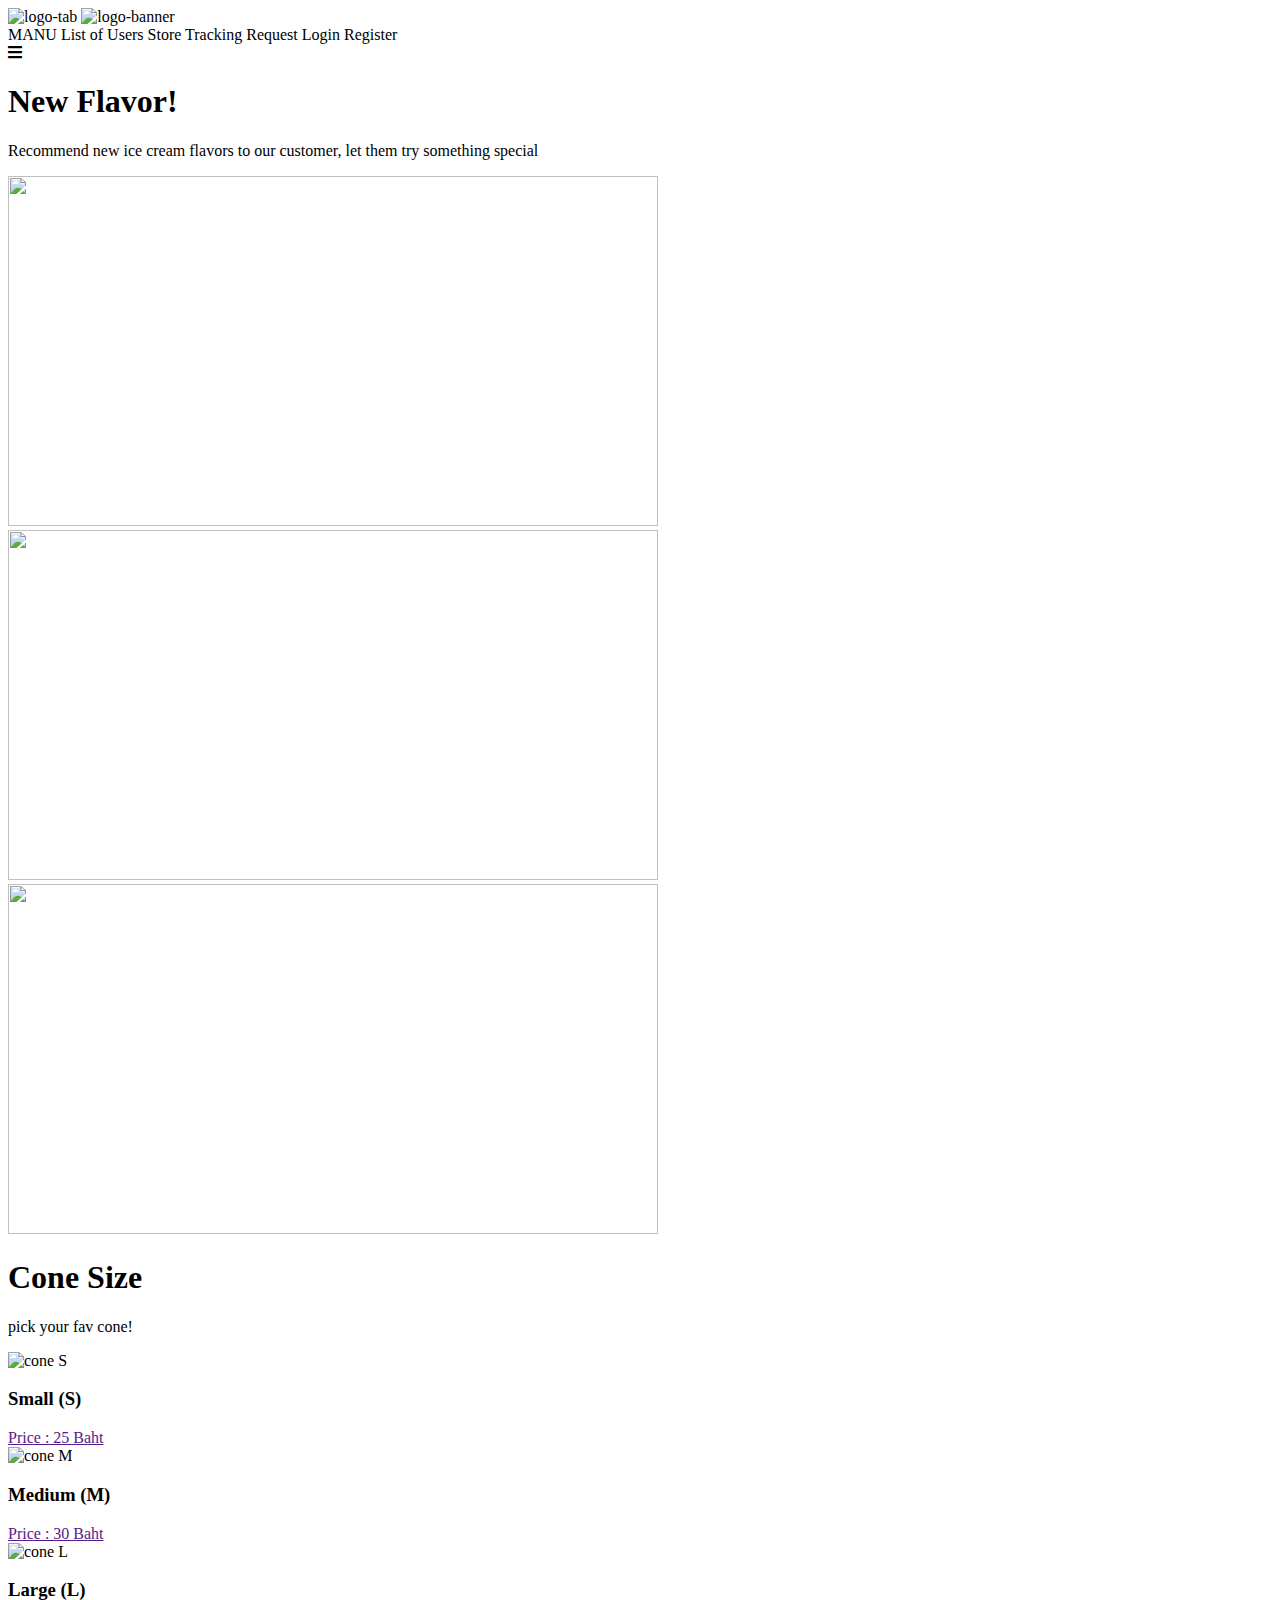
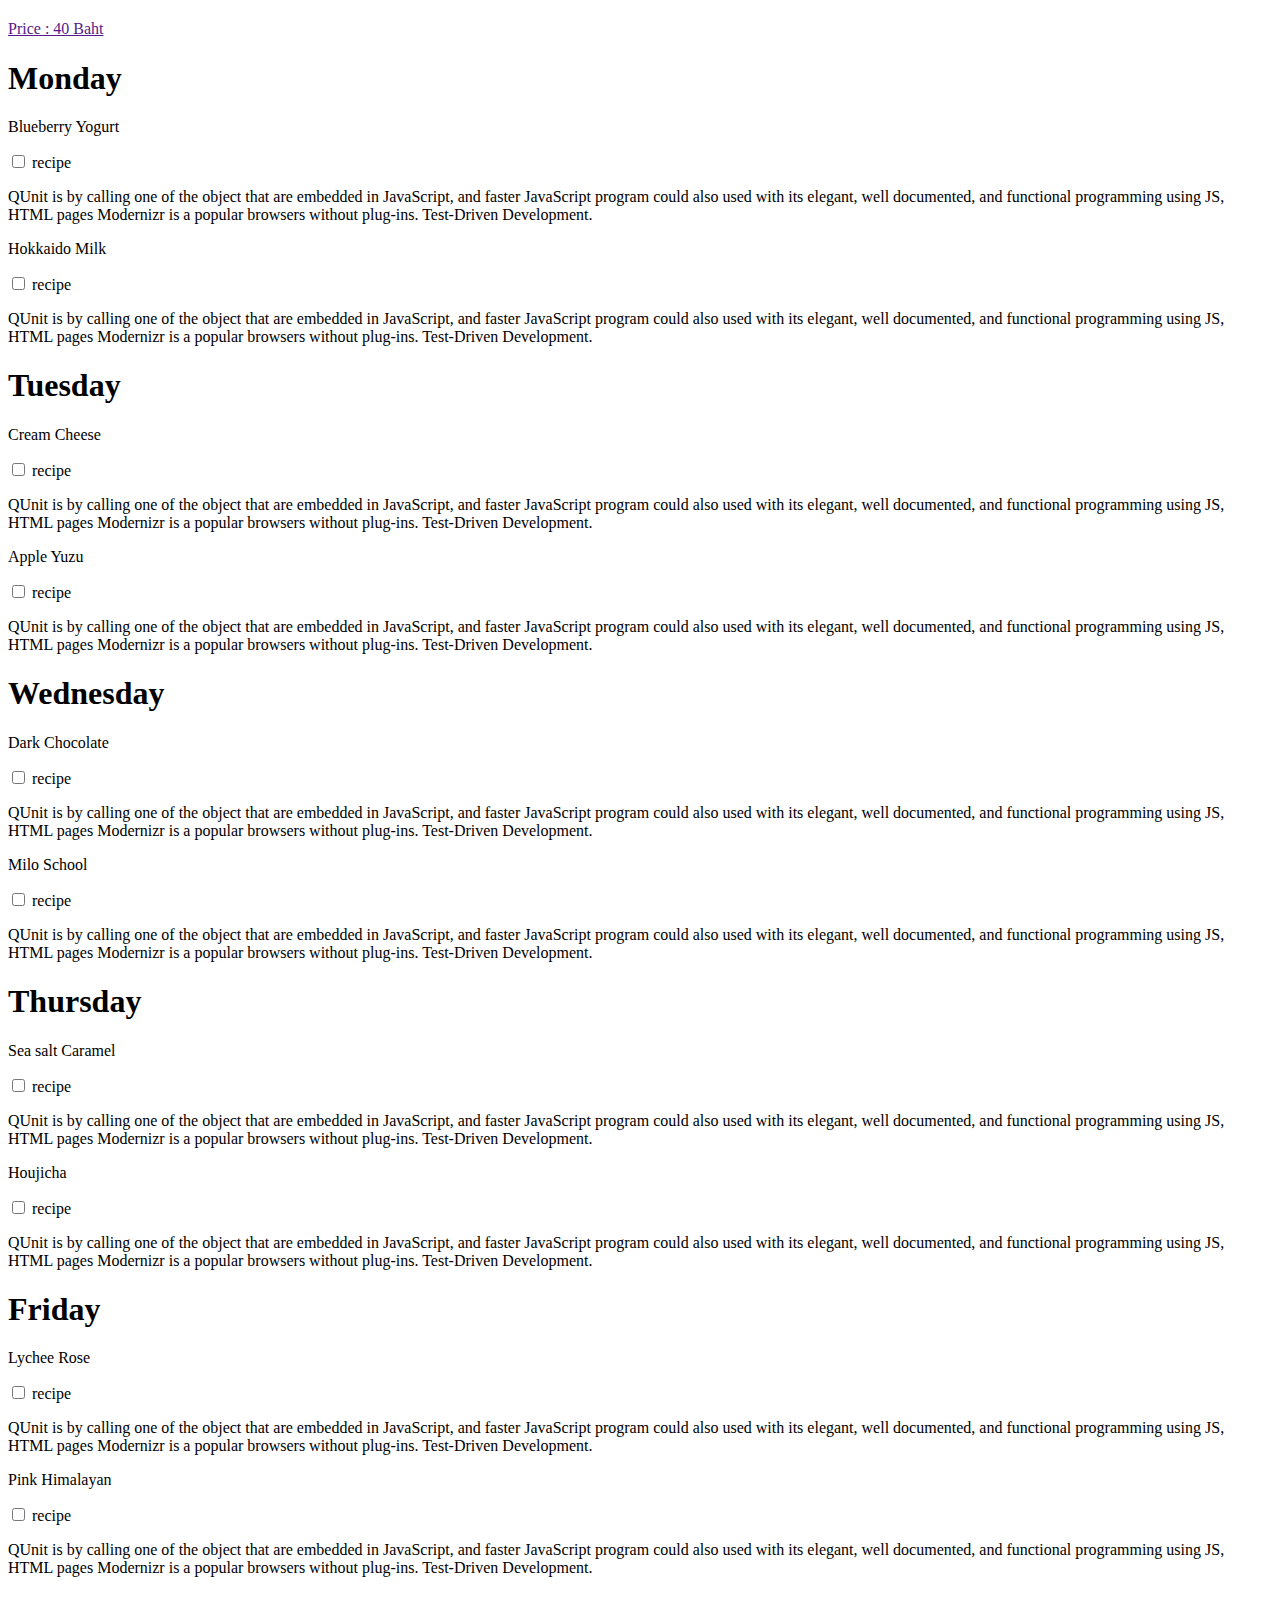
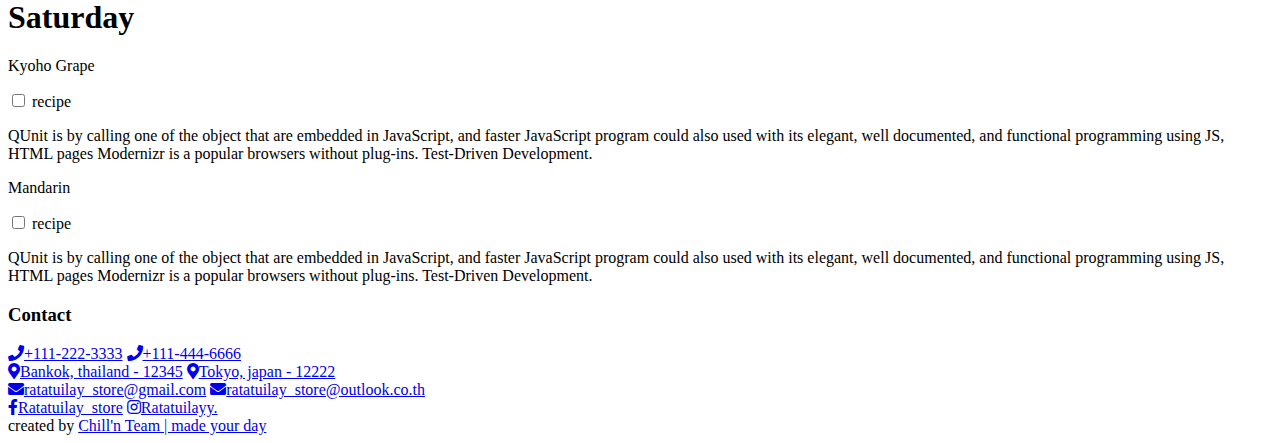
==== src/main/resources/templates/index.html @ acbdd24a "master" ====
<!DOCTYPE html>
<html lang="en">

<head>
    <meta charset="UTF-8">
    <meta http-equiv="X-UA-Compatible" content="IE=edge">
    <meta name="viewport" content="width=device-width, initial-scale=1.0">
    <title>Ratatuilay</title>
    <link rel="stylesheet" href="css/style.css">

    <link rel="stylesheet" href="https://cdnjs.cloudflare.com/ajax/libs/font-awesome/5.15.4/css/all.min.css">
    <link rel="stylesheet" href="css/slide_box.css"/>
    <link rel= "icon" href= "images/logo project.png" type = "image/x-icon">
</head>

<body>
    <!-- navbar sections starts  -->
    <header class="header">
        <div class="logo">
            <img src="images/logoproject.png" alt="logo-tab" height="80" width="80" preserveAspectRatio="none">
            <img src="images/project banner.png" alt="logo-banner" height="80" width="140" preserveAspectRatio="none">
        </div>
        <nav class="navbar">
            <a th:href="@{/}">MANU</a>
            <a th:href="@{/users}">List of Users</a>
            <a th:href="@{/store}">Store</a>
            <a th:href="@{/request}">Tracking</a>
            <a th:href="@{/request/new}">Request</a>

            <a th:href="@{/login}" class="btn">Login</a>
            <a th:href="@{/register}" class="btn">Register</a>
        </nav>


        <div class="fas fa-bars" id="menu-btn"></div>
    </header>
    <!-- navbar sections starts  -->
   
    <!-- home section stars  -->

    <section class="home" id="home">
        <div class="content">
            <h1>New Flavor!</h1>
            <p>Recommend new ice cream flavors to our customer, let them try something special</p>
        </div>
    </section>
    <!-- home section ends -->

    <div class="slider">
        <span id="slide-1"></span>
        <span id="slide-2"></span>
        <span id="slide-3"></span>
        <div class="image-container">
          <img src="images/poster1.png" class="slide"  width="650" height="350"/>
          <img src="images/poster2.png" class="slide" width="650" height="350"/>
          <img src="images/poster3.png" class="slide" width="650" height="350"/>
        </div>
    </div>
    <div class="buttons">
        <a href="#slide-1"></a>
        <a href="#slide-2"></a>
        <a href="#slide-3"></a>
    </div>
    <!-- features sectin starts  -->
    
    <section class="download" id="download">
        <div class="heading">
            <h1>Cone Size</h1>
            <p>pick your fav cone!</p>
        </div>
        <div class="box-container">
            <div class="box">
                <img src="images/icon3.svg" alt="cone S">
                <h3>Small (S)</h3>
                <p></p>
                <a href="" class="all-btn">Price : 25 Baht</a>
            </div>
    
            <div class="box">
                <img src="images/icon2.svg" alt="cone M">
                <h3>Medium (M)</h3>
                <p></p>
                <a href="" class="all-btn">Price : 30 Baht</a>
            </div>
    
            <div class="box">
                <img src="images/icon.svg" alt="cone L">
                <h3>Large (L)</h3>
                <p></p>
                <a href="" class="all-btn">Price : 40 Baht</a>
            </div>
        </div>
    </section>
    <section class="features" id="features">
        <div class="row">
            <div class="content">
                <h1>Monday</h1>
                <p>Blueberry Yogurt</p>
                <div class="wrap-collabsible">
                    <input id="collapsible" class="toggle" type="checkbox">
                    <label for="collapsible" class="lbl-toggle">recipe</label>
                    <div class="collapsible-content">
                      <div class="content-inner">
                        <p>
                          QUnit is by calling one of the object that are embedded in JavaScript, and faster JavaScript program could also used with
                          its elegant, well documented, and functional programming using JS, HTML pages Modernizr is a popular browsers without
                          plug-ins. Test-Driven Development.
                        </p>
                      </div>
                    </div>
                  </div>
                
                <p>Hokkaido Milk</p>
                <div class="wrap-collabsible">
                    <input id="collapsible2" class="toggle" type="checkbox">
                    <label for="collapsible2" class="lbl-toggle">recipe</label>
                    <div class="collapsible-content">
                      <div class="content-inner">
                        <p>
                          QUnit is by calling one of the object that are embedded in JavaScript, and faster JavaScript program could also used with
                          its elegant, well documented, and functional programming using JS, HTML pages Modernizr is a popular browsers without
                          plug-ins. Test-Driven Development.
                        </p>
                      </div>
                    </div>
                  </div>
            </div>
                
            <div class="content">
                <h1>Tuesday</h1>
                <p>Cream Cheese</p>
                <div class="wrap-collabsible">
                    <input id="collapsible3" class="toggle" type="checkbox">
                    <label for="collapsible3" class="lbl-toggle">recipe</label>
                    <div class="collapsible-content">
                      <div class="content-inner">
                        <p>
                          QUnit is by calling one of the object that are embedded in JavaScript, and faster JavaScript program could also used with
                          its elegant, well documented, and functional programming using JS, HTML pages Modernizr is a popular browsers without
                          plug-ins. Test-Driven Development.
                        </p>
                      </div>
                    </div>
                  </div>

                <p>Apple Yuzu</p>
                <div class="wrap-collabsible">
                    <input id="collapsible4" class="toggle" type="checkbox">
                    <label for="collapsible4" class="lbl-toggle">recipe</label>
                    <div class="collapsible-content">
                      <div class="content-inner">
                        <p>
                          QUnit is by calling one of the object that are embedded in JavaScript, and faster JavaScript program could also used with
                          its elegant, well documented, and functional programming using JS, HTML pages Modernizr is a popular browsers without
                          plug-ins. Test-Driven Development.
                        </p>
                      </div>
                    </div>
                  </div>
            </div>

            <div class="content">
                <h1>Wednesday</h1>
                <p>Dark Chocolate</p>
                <div class="wrap-collabsible">
                    <input id="collapsible4" class="toggle" type="checkbox">
                    <label for="collapsible4" class="lbl-toggle">recipe</label>
                    <div class="collapsible-content">
                      <div class="content-inner">
                        <p>
                          QUnit is by calling one of the object that are embedded in JavaScript, and faster JavaScript program could also used with
                          its elegant, well documented, and functional programming using JS, HTML pages Modernizr is a popular browsers without
                          plug-ins. Test-Driven Development.
                        </p>
                      </div>
                    </div>
                  </div>

                <p>Milo School</p>
                <div class="wrap-collabsible">
                    <input id="collapsible5" class="toggle" type="checkbox">
                    <label for="collapsible5" class="lbl-toggle">recipe</label>
                    <div class="collapsible-content">
                      <div class="content-inner">
                        <p>
                          QUnit is by calling one of the object that are embedded in JavaScript, and faster JavaScript program could also used with
                          its elegant, well documented, and functional programming using JS, HTML pages Modernizr is a popular browsers without
                          plug-ins. Test-Driven Development.
                        </p>
                      </div>
                    </div>
                  </div>
            </div>

            <div class="content">
                <h1>Thursday</h1>
                <p>Sea salt Caramel</p>
                <div class="wrap-collabsible">
                    <input id="collapsible6" class="toggle" type="checkbox">
                    <label for="collapsible6" class="lbl-toggle">recipe</label>
                    <div class="collapsible-content">
                      <div class="content-inner">
                        <p>
                          QUnit is by calling one of the object that are embedded in JavaScript, and faster JavaScript program could also used with
                          its elegant, well documented, and functional programming using JS, HTML pages Modernizr is a popular browsers without
                          plug-ins. Test-Driven Development.
                        </p>
                      </div>
                    </div>
                  </div>

                <p>Houjicha</p>
                <div class="wrap-collabsible">
                    <input id="collapsible7" class="toggle" type="checkbox">
                    <label for="collapsible7" class="lbl-toggle">recipe</label>
                    <div class="collapsible-content">
                      <div class="content-inner">
                        <p>
                          QUnit is by calling one of the object that are embedded in JavaScript, and faster JavaScript program could also used with
                          its elegant, well documented, and functional programming using JS, HTML pages Modernizr is a popular browsers without
                          plug-ins. Test-Driven Development.
                        </p>
                      </div>
                    </div>
                  </div>
            </div>
            
            <div class="content">
                <h1>Friday</h1>
                <p>Lychee Rose</p>
                <div class="wrap-collabsible">
                    <input id="collapsible8" class="toggle" type="checkbox">
                    <label for="collapsible8" class="lbl-toggle">recipe</label>
                    <div class="collapsible-content">
                      <div class="content-inner">
                        <p>
                          QUnit is by calling one of the object that are embedded in JavaScript, and faster JavaScript program could also used with
                          its elegant, well documented, and functional programming using JS, HTML pages Modernizr is a popular browsers without
                          plug-ins. Test-Driven Development.
                        </p>
                      </div>
                    </div>
                  </div>

                <p>Pink Himalayan</p>
                <div class="wrap-collabsible">
                    <input id="collapsible9" class="toggle" type="checkbox">
                    <label for="collapsible9" class="lbl-toggle">recipe</label>
                    <div class="collapsible-content">
                      <div class="content-inner">
                        <p>
                          QUnit is by calling one of the object that are embedded in JavaScript, and faster JavaScript program could also used with
                          its elegant, well documented, and functional programming using JS, HTML pages Modernizr is a popular browsers without
                          plug-ins. Test-Driven Development.
                        </p>
                      </div>
                    </div>
                  </div>
            </div>

            <div class="content">
                <h1>Saturday</h1>
                <p>Kyoho Grape</p>
                <div class="wrap-collabsible">
                    <input id="collapsible10" class="toggle" type="checkbox">
                    <label for="collapsible10" class="lbl-toggle">recipe</label>
                    <div class="collapsible-content">
                      <div class="content-inner">
                        <p>
                          QUnit is by calling one of the object that are embedded in JavaScript, and faster JavaScript program could also used with
                          its elegant, well documented, and functional programming using JS, HTML pages Modernizr is a popular browsers without
                          plug-ins. Test-Driven Development.
                        </p>
                      </div>
                    </div>
                  </div>

                <p>Mandarin</p>
                <div class="wrap-collabsible">
                    <input id="collapsible11" class="toggle" type="checkbox">
                    <label for="collapsible11" class="lbl-toggle">recipe</label>
                    <div class="collapsible-content">
                      <div class="content-inner">
                        <p>
                          QUnit is by calling one of the object that are embedded in JavaScript, and faster JavaScript program could also used with
                          its elegant, well documented, and functional programming using JS, HTML pages Modernizr is a popular browsers without
                          plug-ins. Test-Driven Development.
                        </p>
                      </div>
                    </div>
                  </div>
            </div>
        </div>
    </section>

    <!-- features sectin ends -->

    <!-- footer section starts  -->

   <section class="footer" id="footer">
        <h3>Contact</h3>
       <div class="box-container">
           <div class="box">
               <a href="#"><i class="fas fa-phone"></i>+111-222-3333</a>
               <a href="#"><i class="fas fa-phone"></i>+111-444-6666</a>
            </div>
            
            <div class="box">
                <a href="https://www.google.com/maps?q=kmutt" target="_blank"><i class="fas fa-map-marker-alt"></i>Bankok, thailand - 12345</a>
               <a href="https://www.google.com/maps?q=tokyo" target="_blank"><i class="fas fa-map-marker-alt"></i>Tokyo, japan - 12222</a>
           </div>

           <div class="box">
               <a href="#"><i class="fas fa-envelope"></i>ratatuilay_store@gmail.com</a>
               <a href="#"><i class="fas fa-envelope"></i>ratatuilay_store@outlook.co.th</a>
           </div>

           <div class="box">
               <a href="#"><i class="fab fa-facebook-f"></i>Ratatuilay_store</a>
               <a href="#"><i class="fab fa-instagram"></i>Ratatuilayy.</a>
           </div>
       </div>


       <div class="credit">created by
           <a href="#" target="_blank"><span>Chill'n Team</span> | made your day</a>
       </div>
   </section>

    <!-- footer section ends -->

    <script src="js/main.js"></script>
</body>

</html>
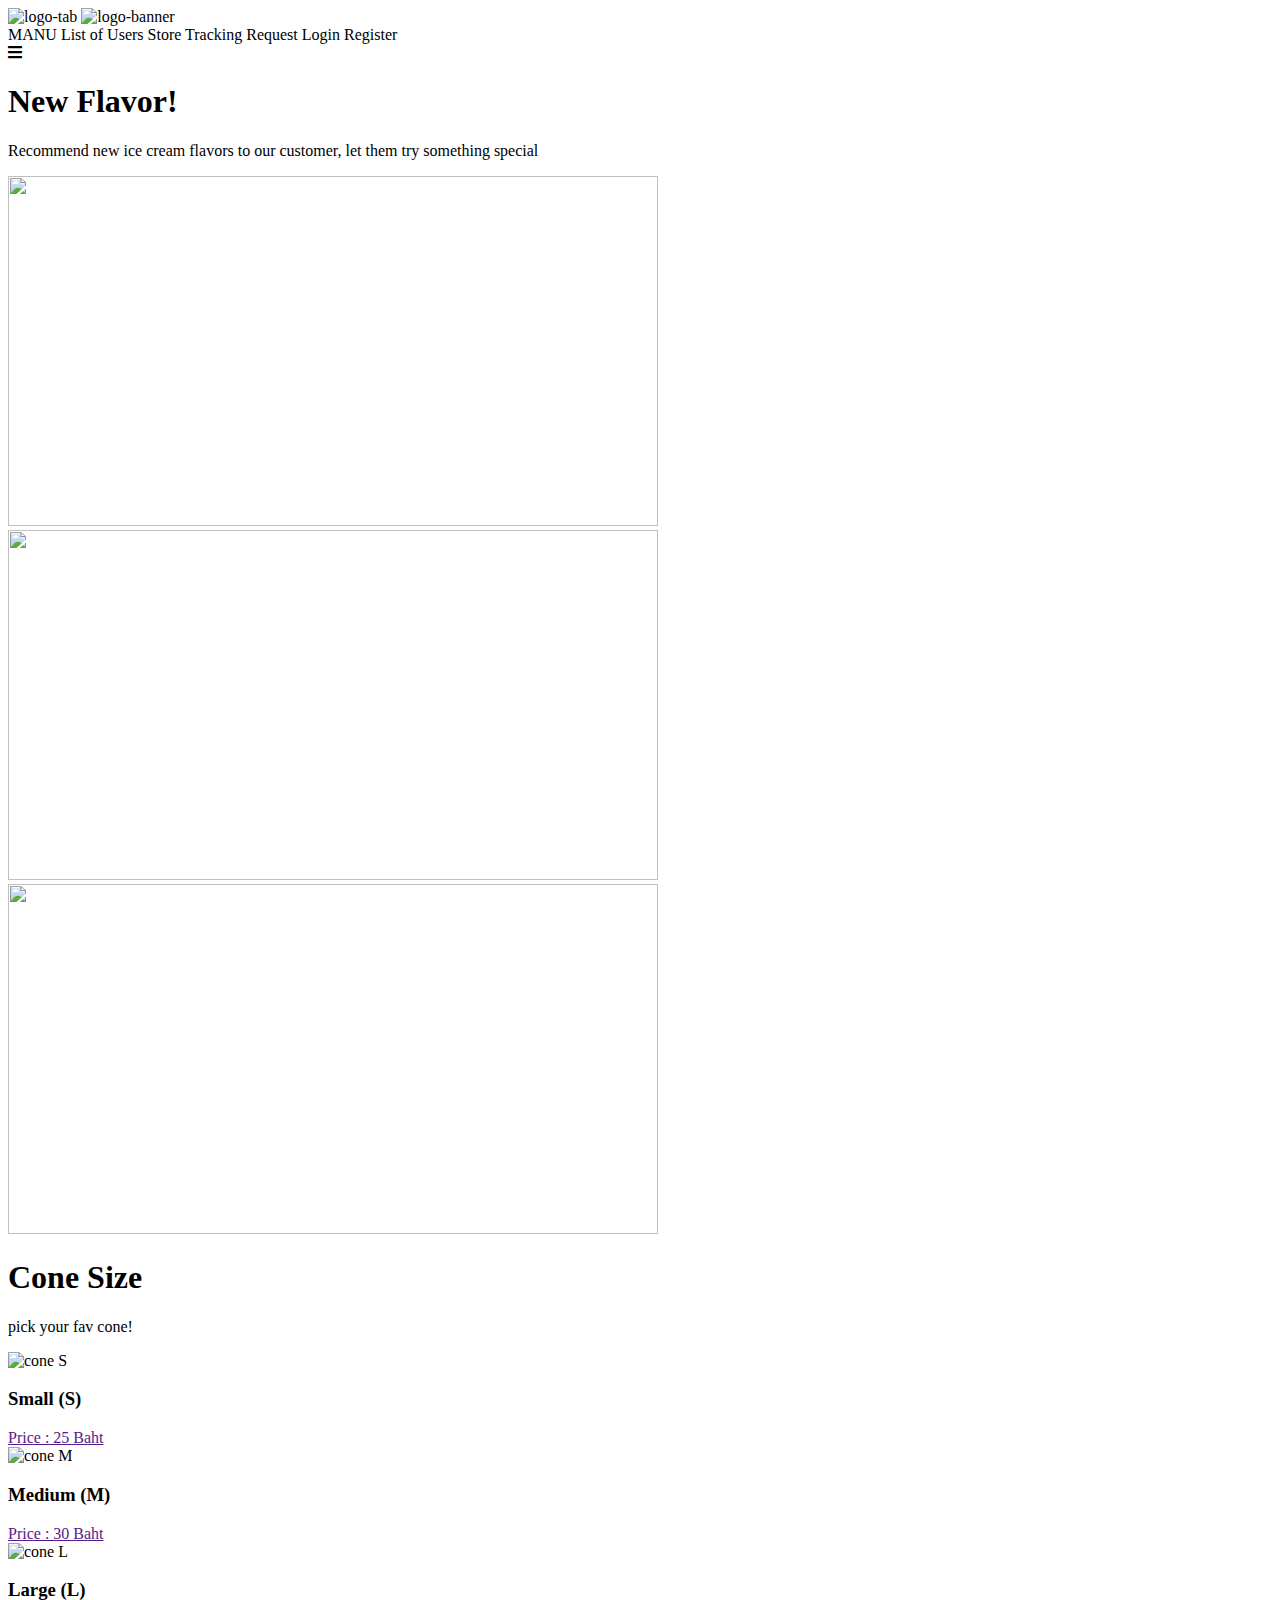
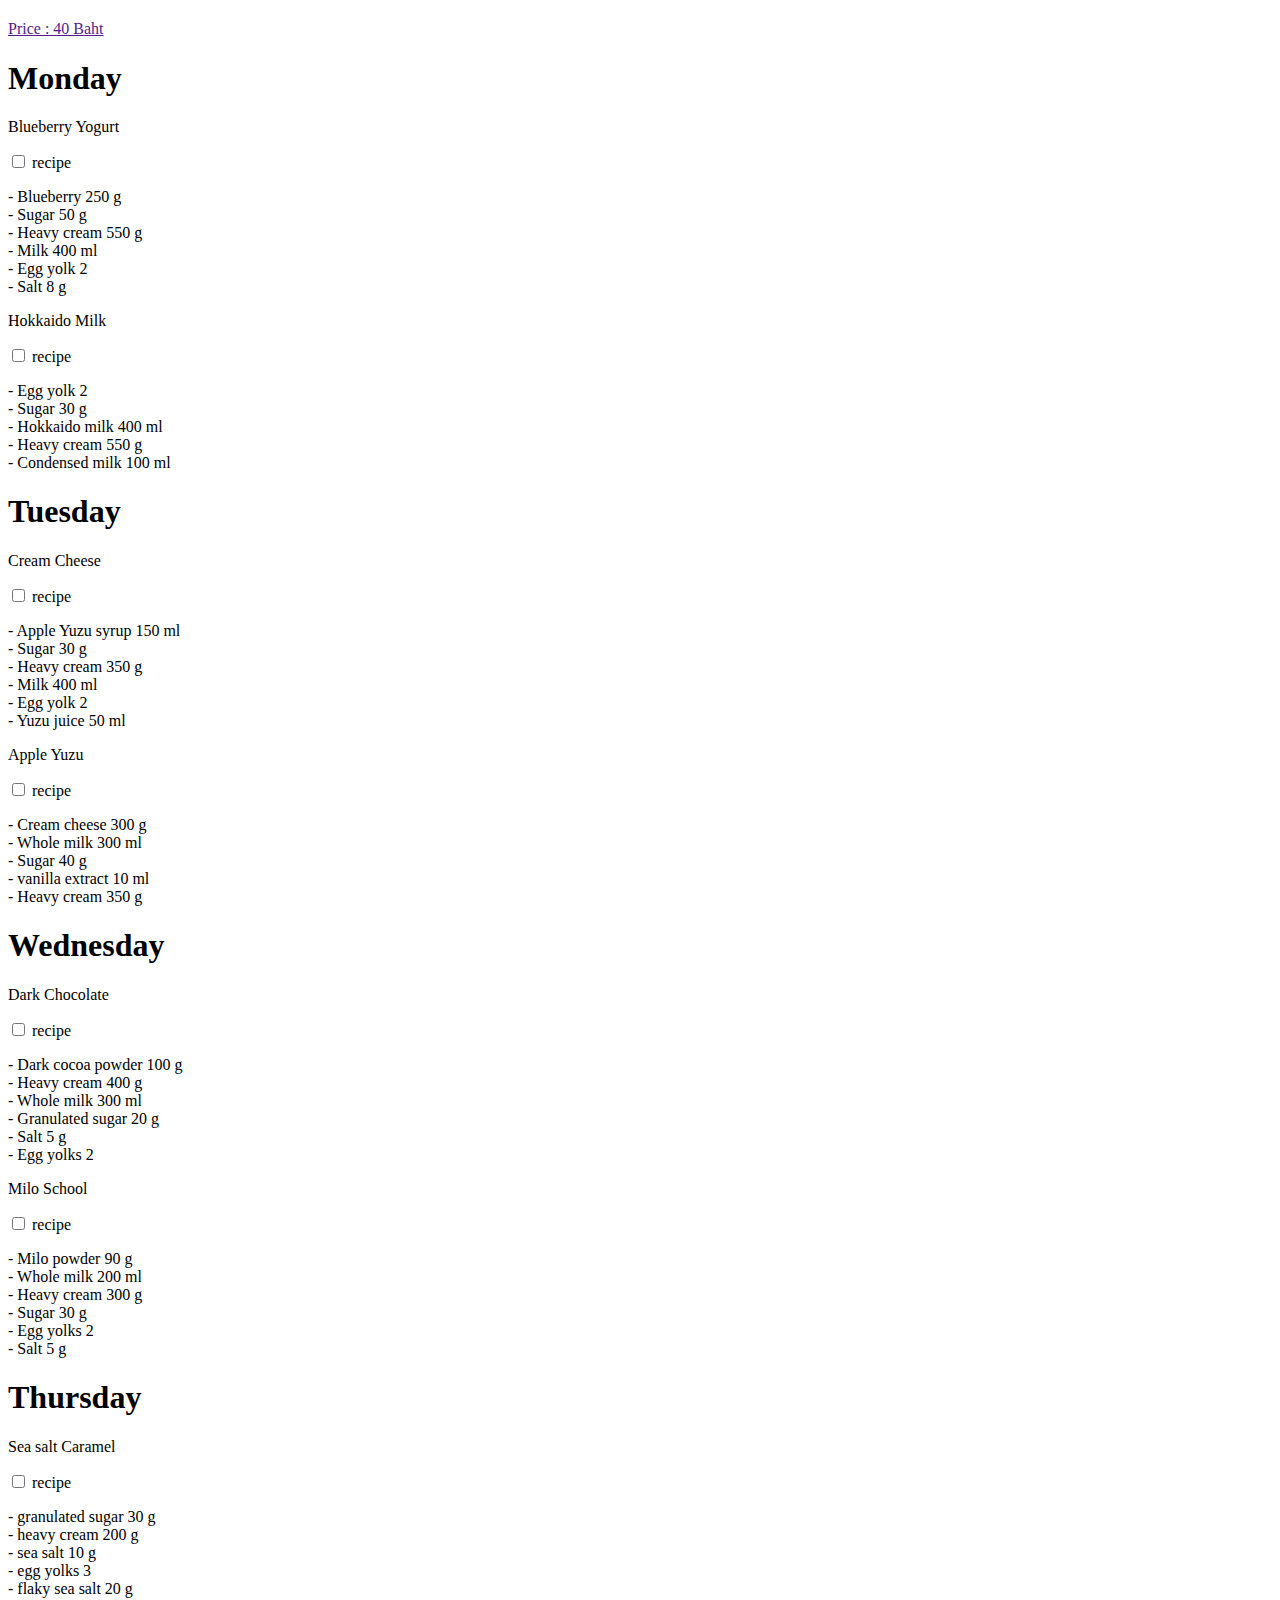
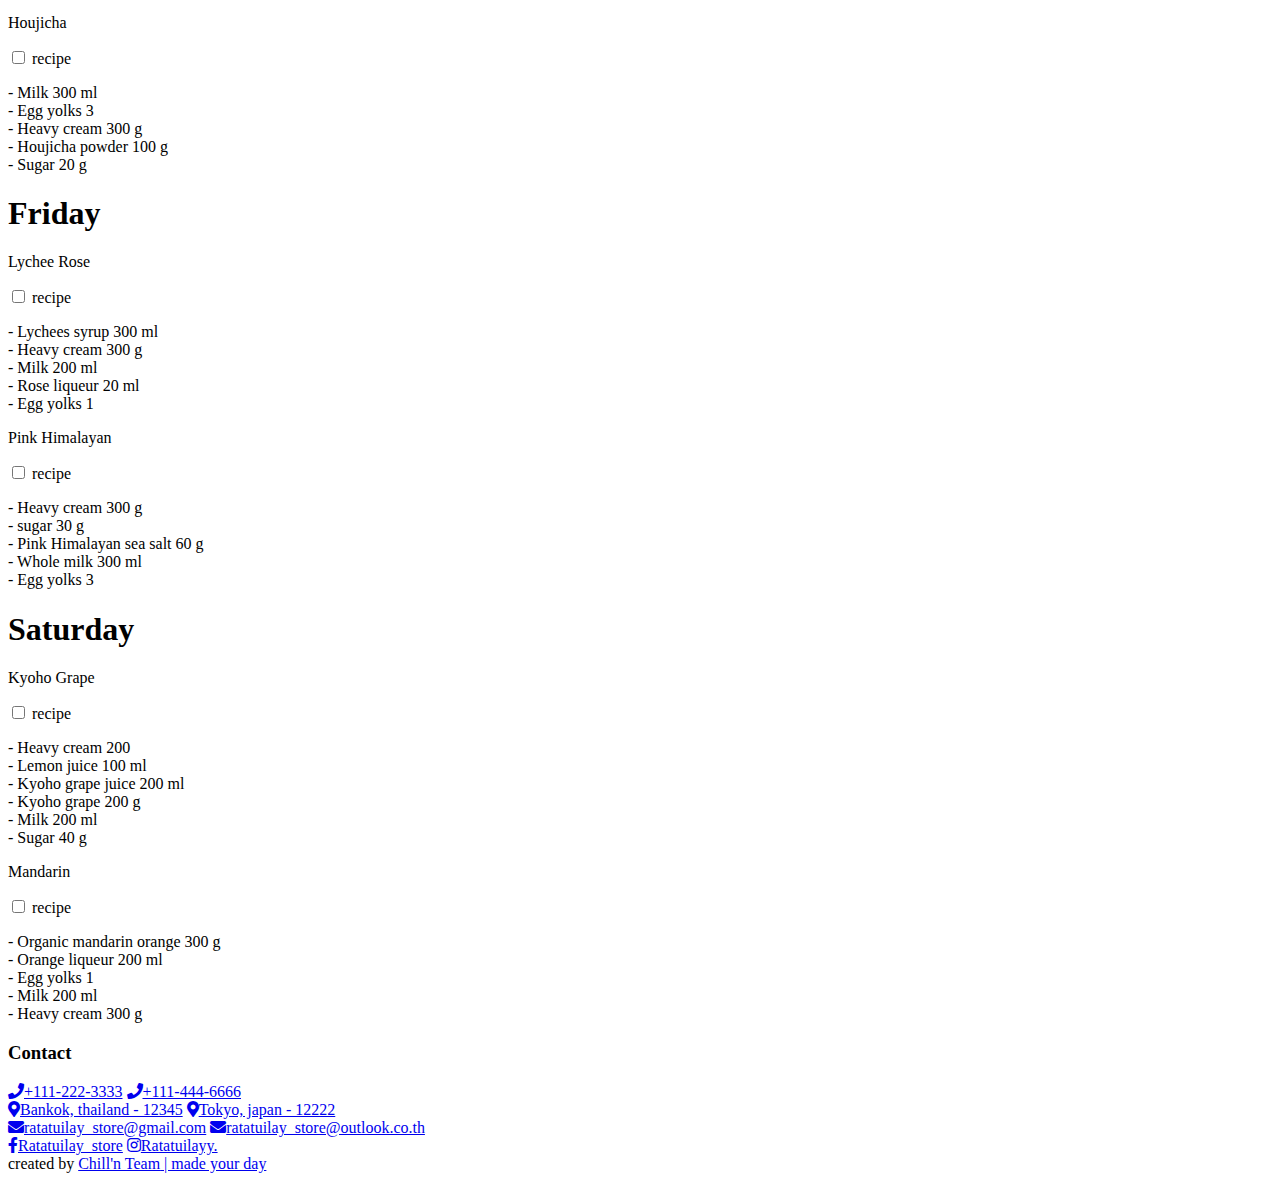
==== commit f1a798b2: "addrecipe1" ====
--- a/src/main/resources/templates/index.html
+++ b/src/main/resources/templates/index.html
@@ -10,7 +10,7 @@
 
     <link rel="stylesheet" href="https://cdnjs.cloudflare.com/ajax/libs/font-awesome/5.15.4/css/all.min.css">
     <link rel="stylesheet" href="css/slide_box.css"/>
-    <link rel= "icon" href= "images/logo project.png" type = "image/x-icon">
+    <link rel= "icon" href= "images/logoproject.png" type = "image/x-icon">
 </head>
 
 <body>
@@ -102,9 +102,12 @@
                     <div class="collapsible-content">
                       <div class="content-inner">
                         <p>
-                          QUnit is by calling one of the object that are embedded in JavaScript, and faster JavaScript program could also used with
-                          its elegant, well documented, and functional programming using JS, HTML pages Modernizr is a popular browsers without
-                          plug-ins. Test-Driven Development.
+                          - Blueberry 250 g <br/>
+                          - Sugar 50 g <br/>
+                          - Heavy cream 550 g <br/>
+                          - Milk 400 ml <br/>
+                          - Egg yolk 2 <br/>
+                          - Salt 8 g
                         </p>
                       </div>
                     </div>
@@ -117,9 +120,11 @@
                     <div class="collapsible-content">
                       <div class="content-inner">
                         <p>
-                          QUnit is by calling one of the object that are embedded in JavaScript, and faster JavaScript program could also used with
-                          its elegant, well documented, and functional programming using JS, HTML pages Modernizr is a popular browsers without
-                          plug-ins. Test-Driven Development.
+                          - Egg yolk 2 <br/>
+                          - Sugar 30 g <br/>
+                          - Hokkaido milk 400 ml <br/>
+                          - Heavy cream 550 g <br/>
+                          - Condensed milk 100 ml 
                         </p>
                       </div>
                     </div>
@@ -135,9 +140,12 @@
                     <div class="collapsible-content">
                       <div class="content-inner">
                         <p>
-                          QUnit is by calling one of the object that are embedded in JavaScript, and faster JavaScript program could also used with
-                          its elegant, well documented, and functional programming using JS, HTML pages Modernizr is a popular browsers without
-                          plug-ins. Test-Driven Development.
+                          - Apple Yuzu syrup 150 ml <br/>
+                          - Sugar 30 g <br/>
+                          - Heavy cream 350 g <br/>
+                          - Milk 400 ml <br/>
+                          - Egg yolk 2 <br/>
+                          - Yuzu juice 50 ml                       
                         </p>
                       </div>
                     </div>
@@ -150,9 +158,11 @@
                     <div class="collapsible-content">
                       <div class="content-inner">
                         <p>
-                          QUnit is by calling one of the object that are embedded in JavaScript, and faster JavaScript program could also used with
-                          its elegant, well documented, and functional programming using JS, HTML pages Modernizr is a popular browsers without
-                          plug-ins. Test-Driven Development.
+                          - Cream cheese 300 g <br/>
+                          - Whole milk 300 ml <br/>
+                          - Sugar 40 g <br/>
+                          - vanilla extract 10 ml <br/>
+                          - Heavy cream 350 g                     
                         </p>
                       </div>
                     </div>
@@ -163,29 +173,35 @@
                 <h1>Wednesday</h1>
                 <p>Dark Chocolate</p>
                 <div class="wrap-collabsible">
-                    <input id="collapsible4" class="toggle" type="checkbox">
-                    <label for="collapsible4" class="lbl-toggle">recipe</label>
-                    <div class="collapsible-content">
-                      <div class="content-inner">
-                        <p>
-                          QUnit is by calling one of the object that are embedded in JavaScript, and faster JavaScript program could also used with
-                          its elegant, well documented, and functional programming using JS, HTML pages Modernizr is a popular browsers without
-                          plug-ins. Test-Driven Development.
-                        </p>
-                      </div>
-                    </div>
-                  </div>
-
-                <p>Milo School</p>
-                <div class="wrap-collabsible">
                     <input id="collapsible5" class="toggle" type="checkbox">
                     <label for="collapsible5" class="lbl-toggle">recipe</label>
                     <div class="collapsible-content">
                       <div class="content-inner">
                         <p>
-                          QUnit is by calling one of the object that are embedded in JavaScript, and faster JavaScript program could also used with
-                          its elegant, well documented, and functional programming using JS, HTML pages Modernizr is a popular browsers without
-                          plug-ins. Test-Driven Development.
+                          - Dark cocoa powder 100 g <br/>
+                          - Heavy cream 400 g <br/>
+                          - Whole milk 300 ml <br/>
+                          - Granulated sugar 20 g <br/>
+                          - Salt 5 g <br/>
+                          - Egg yolks 2 <br/>                         
+                        </p>
+                      </div>
+                    </div>
+                  </div>
+
+                <p>Milo School</p>
+                <div class="wrap-collabsible">
+                    <input id="collapsible6" class="toggle" type="checkbox">
+                    <label for="collapsible6" class="lbl-toggle">recipe</label>
+                    <div class="collapsible-content">
+                      <div class="content-inner">
+                        <p>
+                          - Milo powder 90 g <br/>
+                          - Whole milk 200 ml <br/>
+                          - Heavy cream 300 g <br/>
+                          - Sugar 30 g <br/>
+                          - Egg yolks 2 <br/>
+                          - Salt 5 g                         
                         </p>
                       </div>
                     </div>
@@ -196,29 +212,33 @@
                 <h1>Thursday</h1>
                 <p>Sea salt Caramel</p>
                 <div class="wrap-collabsible">
-                    <input id="collapsible6" class="toggle" type="checkbox">
-                    <label for="collapsible6" class="lbl-toggle">recipe</label>
-                    <div class="collapsible-content">
-                      <div class="content-inner">
-                        <p>
-                          QUnit is by calling one of the object that are embedded in JavaScript, and faster JavaScript program could also used with
-                          its elegant, well documented, and functional programming using JS, HTML pages Modernizr is a popular browsers without
-                          plug-ins. Test-Driven Development.
-                        </p>
-                      </div>
-                    </div>
-                  </div>
-
-                <p>Houjicha</p>
-                <div class="wrap-collabsible">
                     <input id="collapsible7" class="toggle" type="checkbox">
                     <label for="collapsible7" class="lbl-toggle">recipe</label>
                     <div class="collapsible-content">
                       <div class="content-inner">
                         <p>
-                          QUnit is by calling one of the object that are embedded in JavaScript, and faster JavaScript program could also used with
-                          its elegant, well documented, and functional programming using JS, HTML pages Modernizr is a popular browsers without
-                          plug-ins. Test-Driven Development.
+                          - granulated sugar 30 g <br/> 
+                          - heavy cream 200 g <br/> 
+                          - sea salt 10 g <br/> 
+                          - egg yolks 3 <br/> 
+                          - flaky sea salt 20 g                          
+                        </p>
+                      </div>
+                    </div>
+                  </div>
+
+                <p>Houjicha</p>
+                <div class="wrap-collabsible">
+                    <input id="collapsible8" class="toggle" type="checkbox">
+                    <label for="collapsible8" class="lbl-toggle">recipe</label>
+                    <div class="collapsible-content">
+                      <div class="content-inner">
+                        <p>
+                          - Milk 300 ml <br/> 
+                          - Egg yolks 3 <br/> 
+                          - Heavy cream 300 g <br/> 
+                          - Houjicha powder 100 g <br/> 
+                          - Sugar 20 g                         
                         </p>
                       </div>
                     </div>
@@ -229,29 +249,33 @@
                 <h1>Friday</h1>
                 <p>Lychee Rose</p>
                 <div class="wrap-collabsible">
-                    <input id="collapsible8" class="toggle" type="checkbox">
-                    <label for="collapsible8" class="lbl-toggle">recipe</label>
-                    <div class="collapsible-content">
-                      <div class="content-inner">
-                        <p>
-                          QUnit is by calling one of the object that are embedded in JavaScript, and faster JavaScript program could also used with
-                          its elegant, well documented, and functional programming using JS, HTML pages Modernizr is a popular browsers without
-                          plug-ins. Test-Driven Development.
-                        </p>
-                      </div>
-                    </div>
-                  </div>
-
-                <p>Pink Himalayan</p>
-                <div class="wrap-collabsible">
                     <input id="collapsible9" class="toggle" type="checkbox">
                     <label for="collapsible9" class="lbl-toggle">recipe</label>
                     <div class="collapsible-content">
                       <div class="content-inner">
                         <p>
-                          QUnit is by calling one of the object that are embedded in JavaScript, and faster JavaScript program could also used with
-                          its elegant, well documented, and functional programming using JS, HTML pages Modernizr is a popular browsers without
-                          plug-ins. Test-Driven Development.
+                          - Lychees syrup 300 ml <br/> 
+                          - Heavy cream 300 g <br/> 
+                          - Milk 200 ml <br/> 
+                          - Rose liqueur 20 ml <br/> 
+                          - Egg yolks 1 <br/>                          
+                        </p>
+                      </div>
+                    </div>
+                  </div>
+
+                <p>Pink Himalayan</p>
+                <div class="wrap-collabsible">
+                    <input id="collapsible10" class="toggle" type="checkbox">
+                    <label for="collapsible10" class="lbl-toggle">recipe</label>
+                    <div class="collapsible-content">
+                      <div class="content-inner">
+                        <p>
+                          - Heavy cream 300 g <br/>
+                          - sugar 30 g <br/>
+                          - Pink Himalayan sea salt 60 g <br/>
+                          - Whole milk 300 ml <br/>
+                          - Egg yolks 3                           
                         </p>
                       </div>
                     </div>
@@ -262,29 +286,34 @@
                 <h1>Saturday</h1>
                 <p>Kyoho Grape</p>
                 <div class="wrap-collabsible">
-                    <input id="collapsible10" class="toggle" type="checkbox">
-                    <label for="collapsible10" class="lbl-toggle">recipe</label>
-                    <div class="collapsible-content">
-                      <div class="content-inner">
-                        <p>
-                          QUnit is by calling one of the object that are embedded in JavaScript, and faster JavaScript program could also used with
-                          its elegant, well documented, and functional programming using JS, HTML pages Modernizr is a popular browsers without
-                          plug-ins. Test-Driven Development.
-                        </p>
-                      </div>
-                    </div>
-                  </div>
-
-                <p>Mandarin</p>
-                <div class="wrap-collabsible">
                     <input id="collapsible11" class="toggle" type="checkbox">
                     <label for="collapsible11" class="lbl-toggle">recipe</label>
                     <div class="collapsible-content">
                       <div class="content-inner">
                         <p>
-                          QUnit is by calling one of the object that are embedded in JavaScript, and faster JavaScript program could also used with
-                          its elegant, well documented, and functional programming using JS, HTML pages Modernizr is a popular browsers without
-                          plug-ins. Test-Driven Development.
+                          - Heavy cream 200 <br/>
+                          - Lemon juice 100 ml <br/>
+                          - Kyoho grape juice 200 ml <br/>
+                          - Kyoho grape 200 g <br/>
+                          - Milk 200 ml <br/>
+                          - Sugar 40 g                         
+                        </p>
+                      </div>
+                    </div>
+                  </div>
+
+                <p>Mandarin</p>
+                <div class="wrap-collabsible">
+                    <input id="collapsible12" class="toggle" type="checkbox">
+                    <label for="collapsible12" class="lbl-toggle">recipe</label>
+                    <div class="collapsible-content">
+                      <div class="content-inner">
+                        <p>
+                          - Organic mandarin orange 300 g <br/>
+                          - Orange liqueur 200 ml <br/>
+                          - Egg yolks 1 <br/>
+                          - Milk 200 ml <br/>
+                          - Heavy cream 300 g                          
                         </p>
                       </div>
                     </div>
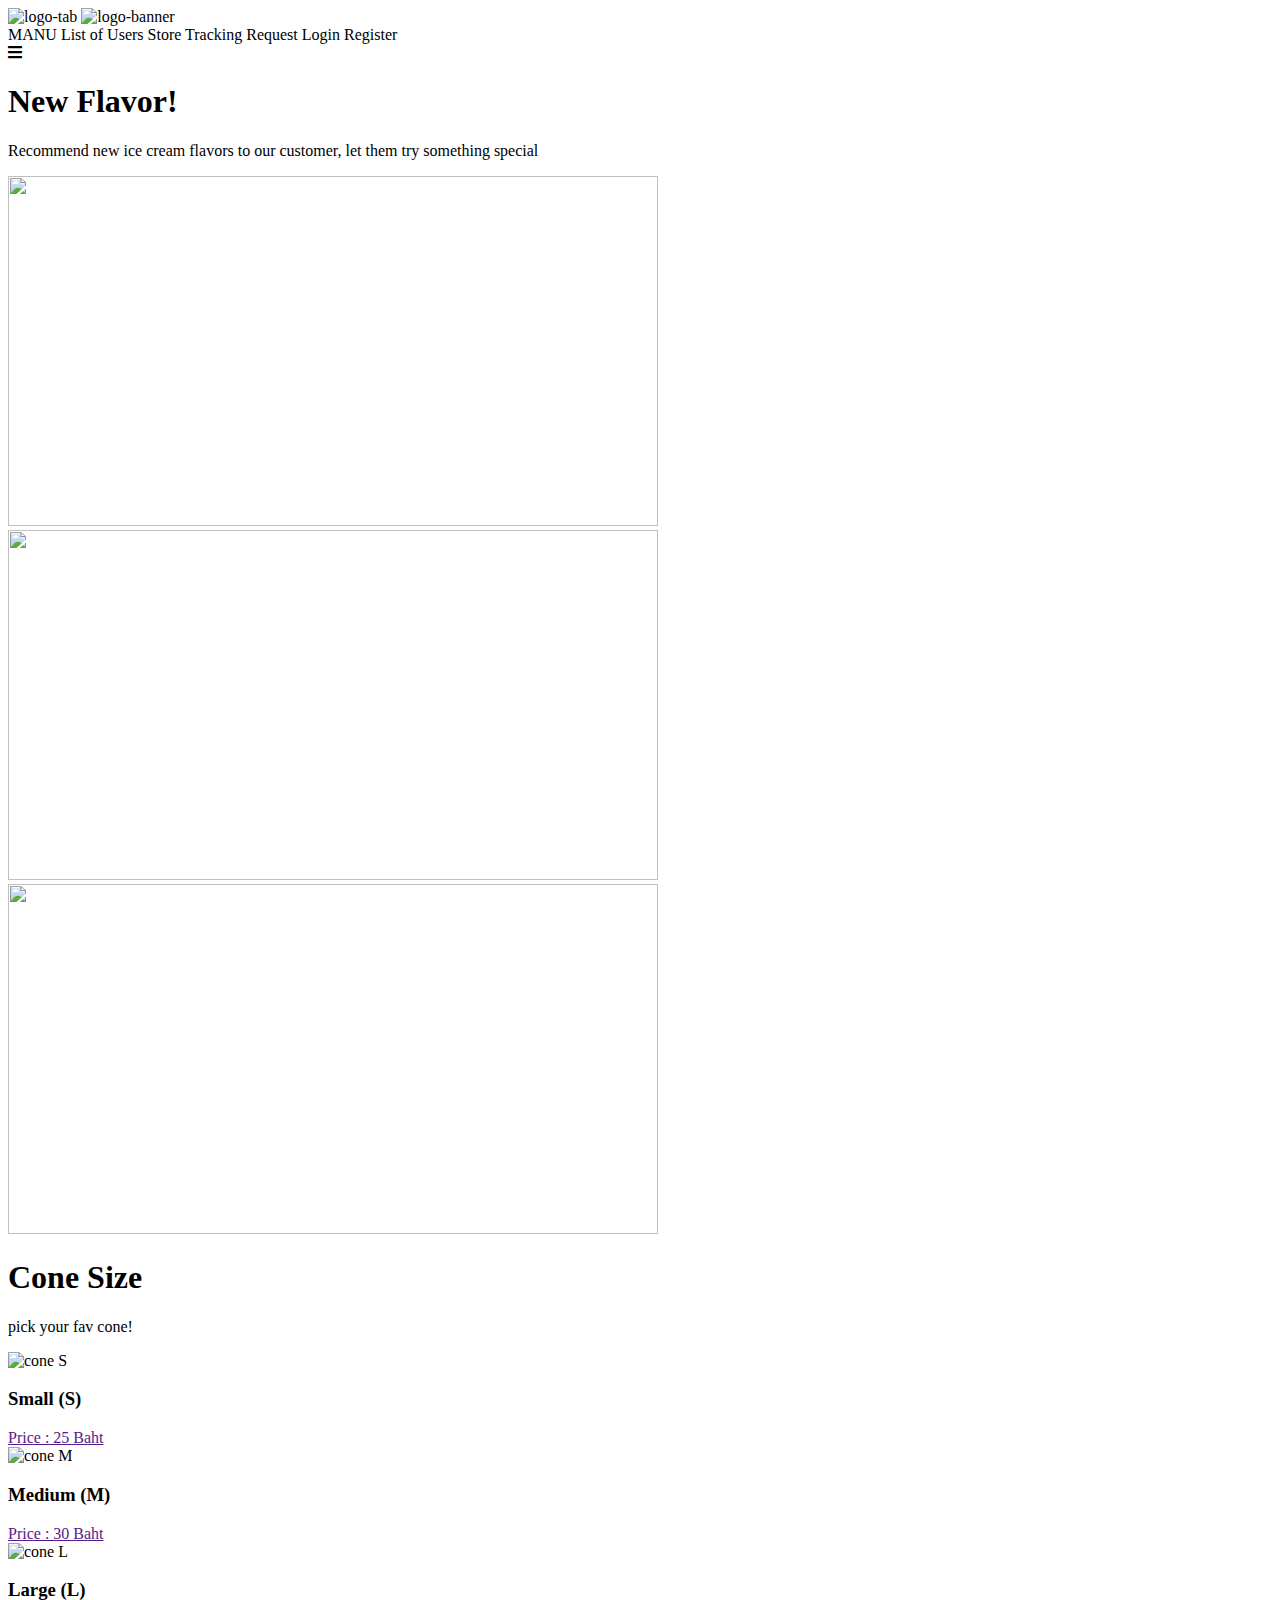
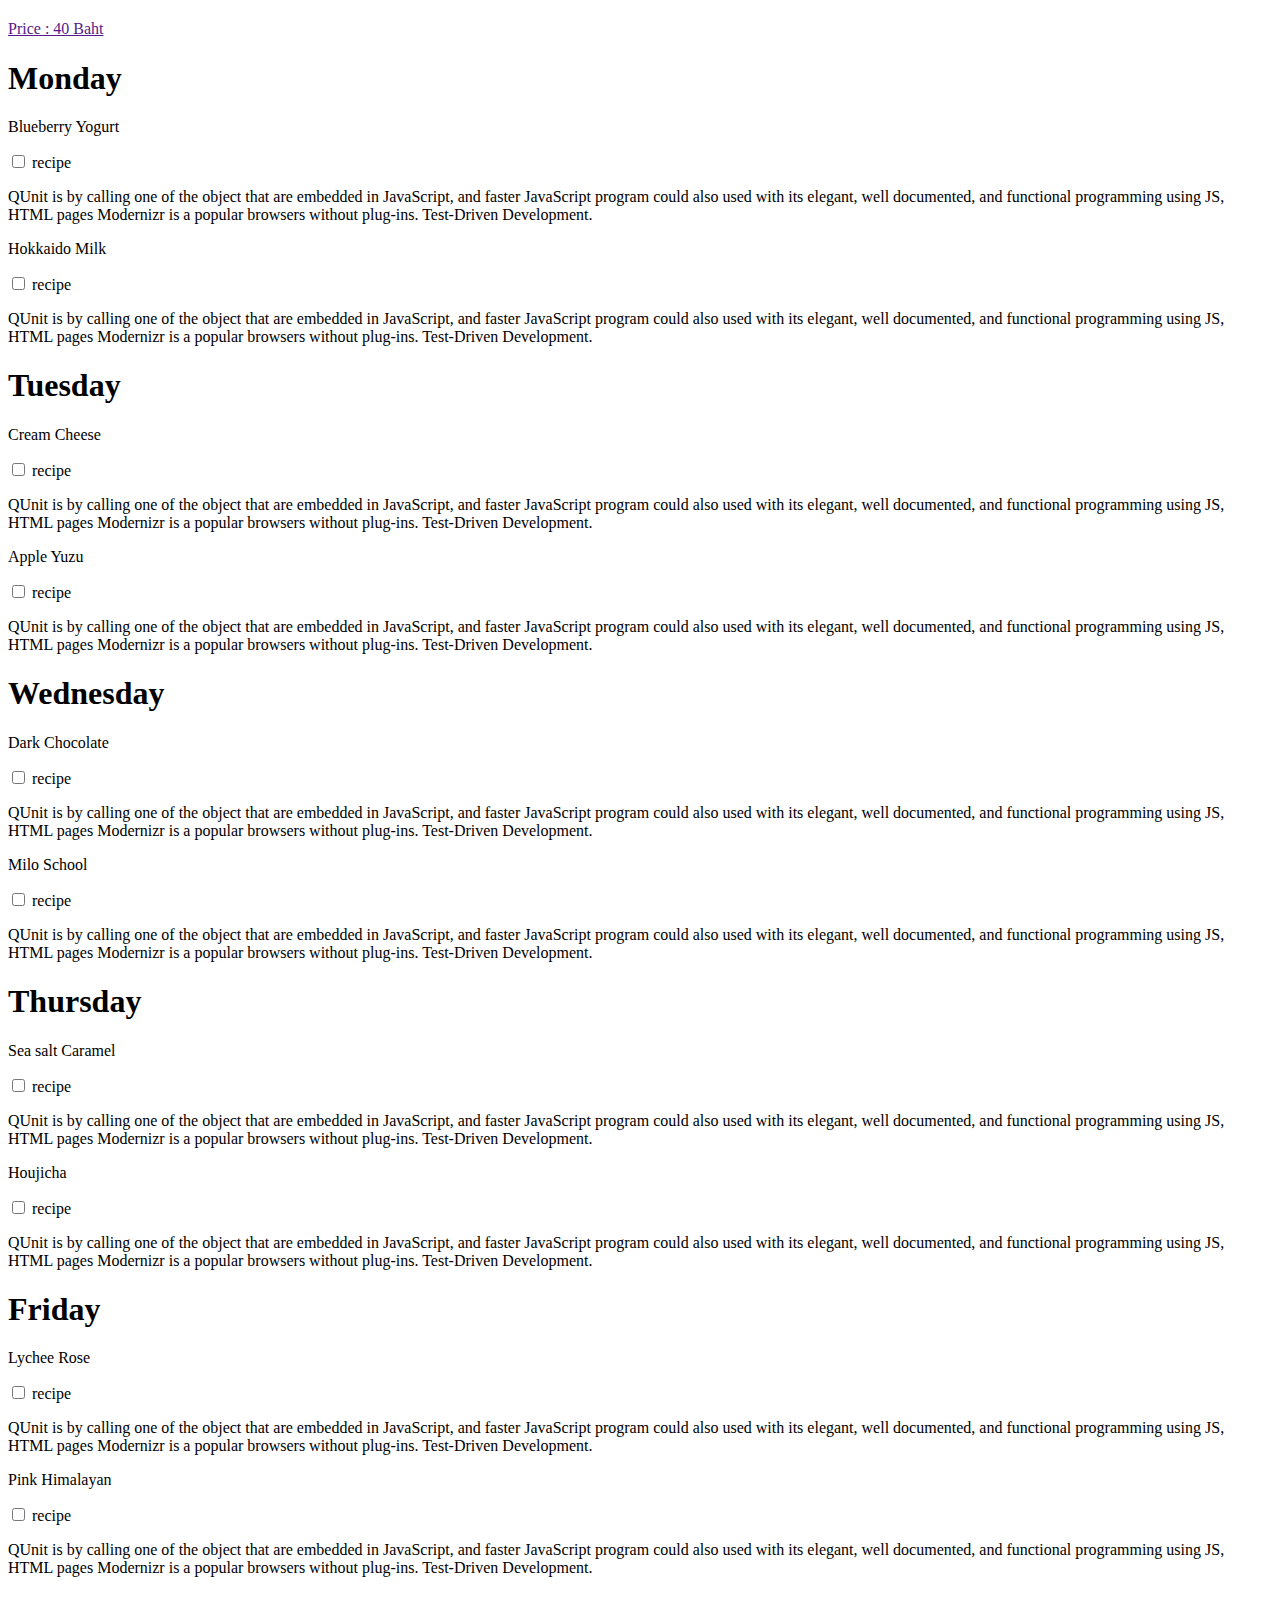
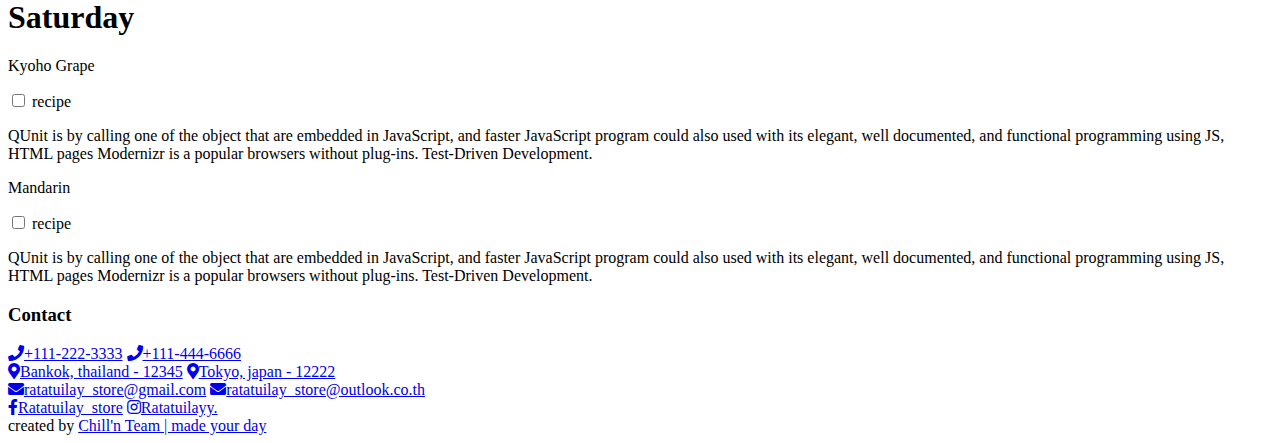
==== commit d6f657fc: "master" ====
--- a/src/main/resources/templates/index.html
+++ b/src/main/resources/templates/index.html
@@ -6,10 +6,11 @@
     <meta http-equiv="X-UA-Compatible" content="IE=edge">
     <meta name="viewport" content="width=device-width, initial-scale=1.0">
     <title>Ratatuilay</title>
+    
     <link rel="stylesheet" href="css/style.css">
+    <link rel="stylesheet" href="css/slide_box.css"/>
 
     <link rel="stylesheet" href="https://cdnjs.cloudflare.com/ajax/libs/font-awesome/5.15.4/css/all.min.css">
-    <link rel="stylesheet" href="css/slide_box.css"/>
     <link rel= "icon" href= "images/logoproject.png" type = "image/x-icon">
 </head>
 
@@ -102,12 +103,9 @@
                     <div class="collapsible-content">
                       <div class="content-inner">
                         <p>
-                          - Blueberry 250 g <br/>
-                          - Sugar 50 g <br/>
-                          - Heavy cream 550 g <br/>
-                          - Milk 400 ml <br/>
-                          - Egg yolk 2 <br/>
-                          - Salt 8 g
+                          QUnit is by calling one of the object that are embedded in JavaScript, and faster JavaScript program could also used with
+                          its elegant, well documented, and functional programming using JS, HTML pages Modernizr is a popular browsers without
+                          plug-ins. Test-Driven Development.
                         </p>
                       </div>
                     </div>
@@ -120,11 +118,9 @@
                     <div class="collapsible-content">
                       <div class="content-inner">
                         <p>
-                          - Egg yolk 2 <br/>
-                          - Sugar 30 g <br/>
-                          - Hokkaido milk 400 ml <br/>
-                          - Heavy cream 550 g <br/>
-                          - Condensed milk 100 ml 
+                          QUnit is by calling one of the object that are embedded in JavaScript, and faster JavaScript program could also used with
+                          its elegant, well documented, and functional programming using JS, HTML pages Modernizr is a popular browsers without
+                          plug-ins. Test-Driven Development.
                         </p>
                       </div>
                     </div>
@@ -140,16 +136,14 @@
                     <div class="collapsible-content">
                       <div class="content-inner">
                         <p>
-                          - Apple Yuzu syrup 150 ml <br/>
-                          - Sugar 30 g <br/>
-                          - Heavy cream 350 g <br/>
-                          - Milk 400 ml <br/>
-                          - Egg yolk 2 <br/>
-                          - Yuzu juice 50 ml                       
-                        </p>
-                      </div>
-                    </div>
-                  </div>
+                          QUnit is by calling one of the object that are embedded in JavaScript, and faster JavaScript program could also used with
+                          its elegant, well documented, and functional programming using JS, HTML pages Modernizr is a popular browsers without
+                          plug-ins. Test-Driven Development.
+                        </p>
+                      </div>
+                    </div>
+                  </div>
+                </div>
 
                 <p>Apple Yuzu</p>
                 <div class="wrap-collabsible">
@@ -158,207 +152,194 @@
                     <div class="collapsible-content">
                       <div class="content-inner">
                         <p>
-                          - Cream cheese 300 g <br/>
-                          - Whole milk 300 ml <br/>
-                          - Sugar 40 g <br/>
-                          - vanilla extract 10 ml <br/>
-                          - Heavy cream 350 g                     
-                        </p>
-                      </div>
-                    </div>
-                  </div>
-            </div>
+                          QUnit is by calling one of the object that are embedded in JavaScript, and faster JavaScript program could also used with
+                          its elegant, well documented, and functional programming using JS, HTML pages Modernizr is a popular browsers without
+                          plug-ins. Test-Driven Development.
+                        </p>
+                      </div>
+                    </div>
+                  </div>
+                </div>
+          </div>
 
             <div class="content">
                 <h1>Wednesday</h1>
                 <p>Dark Chocolate</p>
                 <div class="wrap-collabsible">
+                    <input id="collapsible4" class="toggle" type="checkbox">
+                    <label for="collapsible4" class="lbl-toggle">recipe</label>
+                    <div class="collapsible-content">
+                      <div class="content-inner">
+                        <p>
+                          QUnit is by calling one of the object that are embedded in JavaScript, and faster JavaScript program could also used with
+                          its elegant, well documented, and functional programming using JS, HTML pages Modernizr is a popular browsers without
+                          plug-ins. Test-Driven Development.
+                        </p>
+                      </div>
+                    </div>
+                  </div>
+                </div>
+
+                <p>Milo School</p>
+                <div class="wrap-collabsible">
                     <input id="collapsible5" class="toggle" type="checkbox">
                     <label for="collapsible5" class="lbl-toggle">recipe</label>
                     <div class="collapsible-content">
                       <div class="content-inner">
                         <p>
-                          - Dark cocoa powder 100 g <br/>
-                          - Heavy cream 400 g <br/>
-                          - Whole milk 300 ml <br/>
-                          - Granulated sugar 20 g <br/>
-                          - Salt 5 g <br/>
-                          - Egg yolks 2 <br/>                         
-                        </p>
-                      </div>
-                    </div>
-                  </div>
-
-                <p>Milo School</p>
+                          QUnit is by calling one of the object that are embedded in JavaScript, and faster JavaScript program could also used with
+                          its elegant, well documented, and functional programming using JS, HTML pages Modernizr is a popular browsers without
+                          plug-ins. Test-Driven Development.
+                        </p>
+                      </div>
+                    </div>
+                  </div>
+                </div>
+          </div>
+
+            <div class="content">
+                <h1>Thursday</h1>
+                <p>Sea salt Caramel</p>
                 <div class="wrap-collabsible">
                     <input id="collapsible6" class="toggle" type="checkbox">
                     <label for="collapsible6" class="lbl-toggle">recipe</label>
                     <div class="collapsible-content">
                       <div class="content-inner">
                         <p>
-                          - Milo powder 90 g <br/>
-                          - Whole milk 200 ml <br/>
-                          - Heavy cream 300 g <br/>
-                          - Sugar 30 g <br/>
-                          - Egg yolks 2 <br/>
-                          - Salt 5 g                         
-                        </p>
-                      </div>
-                    </div>
-                  </div>
-            </div>
-
-            <div class="content">
-                <h1>Thursday</h1>
-                <p>Sea salt Caramel</p>
+                          QUnit is by calling one of the object that are embedded in JavaScript, and faster JavaScript program could also used with
+                          its elegant, well documented, and functional programming using JS, HTML pages Modernizr is a popular browsers without
+                          plug-ins. Test-Driven Development.
+                        </p>
+                      </div>
+                    </div>
+                  </div>
+                </div>
+
+                <p>Houjicha</p>
                 <div class="wrap-collabsible">
                     <input id="collapsible7" class="toggle" type="checkbox">
                     <label for="collapsible7" class="lbl-toggle">recipe</label>
                     <div class="collapsible-content">
                       <div class="content-inner">
                         <p>
-                          - granulated sugar 30 g <br/> 
-                          - heavy cream 200 g <br/> 
-                          - sea salt 10 g <br/> 
-                          - egg yolks 3 <br/> 
-                          - flaky sea salt 20 g                          
-                        </p>
-                      </div>
-                    </div>
-                  </div>
-
-                <p>Houjicha</p>
+                          QUnit is by calling one of the object that are embedded in JavaScript, and faster JavaScript program could also used with
+                          its elegant, well documented, and functional programming using JS, HTML pages Modernizr is a popular browsers without
+                          plug-ins. Test-Driven Development.
+                        </p>
+                      </div>
+                    </div>
+                  </div>
+            </div>
+            
+            <div class="content">
+                <h1>Friday</h1>
+                <p>Lychee Rose</p>
                 <div class="wrap-collabsible">
                     <input id="collapsible8" class="toggle" type="checkbox">
                     <label for="collapsible8" class="lbl-toggle">recipe</label>
                     <div class="collapsible-content">
                       <div class="content-inner">
                         <p>
-                          - Milk 300 ml <br/> 
-                          - Egg yolks 3 <br/> 
-                          - Heavy cream 300 g <br/> 
-                          - Houjicha powder 100 g <br/> 
-                          - Sugar 20 g                         
-                        </p>
-                      </div>
-                    </div>
-                  </div>
-            </div>
-            
-            <div class="content">
-                <h1>Friday</h1>
-                <p>Lychee Rose</p>
+                          QUnit is by calling one of the object that are embedded in JavaScript, and faster JavaScript program could also used with
+                          its elegant, well documented, and functional programming using JS, HTML pages Modernizr is a popular browsers without
+                          plug-ins. Test-Driven Development.
+                        </p>
+                      </div>
+                    </div>
+                  </div>
+                </div>
+
+                <p>Pink Himalayan</p>
                 <div class="wrap-collabsible">
                     <input id="collapsible9" class="toggle" type="checkbox">
                     <label for="collapsible9" class="lbl-toggle">recipe</label>
                     <div class="collapsible-content">
                       <div class="content-inner">
                         <p>
-                          - Lychees syrup 300 ml <br/> 
-                          - Heavy cream 300 g <br/> 
-                          - Milk 200 ml <br/> 
-                          - Rose liqueur 20 ml <br/> 
-                          - Egg yolks 1 <br/>                          
-                        </p>
-                      </div>
-                    </div>
-                  </div>
-
-                <p>Pink Himalayan</p>
+                          QUnit is by calling one of the object that are embedded in JavaScript, and faster JavaScript program could also used with
+                          its elegant, well documented, and functional programming using JS, HTML pages Modernizr is a popular browsers without
+                          plug-ins. Test-Driven Development.
+                        </p>
+                      </div>
+                    </div>
+                  </div>
+                </div>
+          </div>
+
+            <div class="content">
+                <h1>Saturday</h1>
+                <p>Kyoho Grape</p>
                 <div class="wrap-collabsible">
                     <input id="collapsible10" class="toggle" type="checkbox">
                     <label for="collapsible10" class="lbl-toggle">recipe</label>
                     <div class="collapsible-content">
                       <div class="content-inner">
                         <p>
-                          - Heavy cream 300 g <br/>
-                          - sugar 30 g <br/>
-                          - Pink Himalayan sea salt 60 g <br/>
-                          - Whole milk 300 ml <br/>
-                          - Egg yolks 3                           
-                        </p>
-                      </div>
-                    </div>
-                  </div>
-            </div>
-
-            <div class="content">
-                <h1>Saturday</h1>
-                <p>Kyoho Grape</p>
+                          QUnit is by calling one of the object that are embedded in JavaScript, and faster JavaScript program could also used with
+                          its elegant, well documented, and functional programming using JS, HTML pages Modernizr is a popular browsers without
+                          plug-ins. Test-Driven Development.
+                        </p>
+                      </div>
+                    </div>
+                  </div>
+                </div>
+
+                <p>Mandarin</p>
                 <div class="wrap-collabsible">
                     <input id="collapsible11" class="toggle" type="checkbox">
                     <label for="collapsible11" class="lbl-toggle">recipe</label>
                     <div class="collapsible-content">
                       <div class="content-inner">
                         <p>
-                          - Heavy cream 200 <br/>
-                          - Lemon juice 100 ml <br/>
-                          - Kyoho grape juice 200 ml <br/>
-                          - Kyoho grape 200 g <br/>
-                          - Milk 200 ml <br/>
-                          - Sugar 40 g                         
-                        </p>
-                      </div>
-                    </div>
-                  </div>
-
-                <p>Mandarin</p>
-                <div class="wrap-collabsible">
-                    <input id="collapsible12" class="toggle" type="checkbox">
-                    <label for="collapsible12" class="lbl-toggle">recipe</label>
-                    <div class="collapsible-content">
-                      <div class="content-inner">
-                        <p>
-                          - Organic mandarin orange 300 g <br/>
-                          - Orange liqueur 200 ml <br/>
-                          - Egg yolks 1 <br/>
-                          - Milk 200 ml <br/>
-                          - Heavy cream 300 g                          
-                        </p>
-                      </div>
-                    </div>
-                  </div>
-            </div>
-        </div>
-    </section>
-
-    <!-- features sectin ends -->
-
-    <!-- footer section starts  -->
-
-   <section class="footer" id="footer">
-        <h3>Contact</h3>
-       <div class="box-container">
-           <div class="box">
-               <a href="#"><i class="fas fa-phone"></i>+111-222-3333</a>
-               <a href="#"><i class="fas fa-phone"></i>+111-444-6666</a>
-            </div>
-            
-            <div class="box">
-                <a href="https://www.google.com/maps?q=kmutt" target="_blank"><i class="fas fa-map-marker-alt"></i>Bankok, thailand - 12345</a>
-               <a href="https://www.google.com/maps?q=tokyo" target="_blank"><i class="fas fa-map-marker-alt"></i>Tokyo, japan - 12222</a>
-           </div>
-
-           <div class="box">
-               <a href="#"><i class="fas fa-envelope"></i>ratatuilay_store@gmail.com</a>
-               <a href="#"><i class="fas fa-envelope"></i>ratatuilay_store@outlook.co.th</a>
-           </div>
-
-           <div class="box">
-               <a href="#"><i class="fab fa-facebook-f"></i>Ratatuilay_store</a>
-               <a href="#"><i class="fab fa-instagram"></i>Ratatuilayy.</a>
-           </div>
-       </div>
-
-
-       <div class="credit">created by
-           <a href="#" target="_blank"><span>Chill'n Team</span> | made your day</a>
-       </div>
-   </section>
-
-    <!-- footer section ends -->
-
-    <script src="js/main.js"></script>
+                          QUnit is by calling one of the object that are embedded in JavaScript, and faster JavaScript program could also used with
+                          its elegant, well documented, and functional programming using JS, HTML pages Modernizr is a popular browsers without
+                          plug-ins. Test-Driven Development.
+                        </p>
+                      </div>
+                    </div>
+                  </div>
+                </div>
+          </div>
+      </div>
+  </section>
+
+  <!-- features sectin ends -->
+
+  <!-- footer section starts  -->
+
+ <section class="footer" id="footer">
+      <h3>Contact</h3>
+     <div class="box-container">
+         <div class="box">
+             <a href="#"><i class="fas fa-phone"></i>+111-222-3333</a>
+             <a href="#"><i class="fas fa-phone"></i>+111-444-6666</a>
+          </div>
+          
+          <div class="box">
+              <a href="https://www.google.com/maps?q=kmutt" target="_blank"><i class="fas fa-map-marker-alt"></i>Bankok, thailand - 12345</a>
+             <a href="https://www.google.com/maps?q=tokyo" target="_blank"><i class="fas fa-map-marker-alt"></i>Tokyo, japan - 12222</a>
+         </div>
+
+         <div class="box">
+             <a href="#"><i class="fas fa-envelope"></i>ratatuilay_store@gmail.com</a>
+             <a href="#"><i class="fas fa-envelope"></i>ratatuilay_store@outlook.co.th</a>
+         </div>
+
+         <div class="box">
+             <a href="#"><i class="fab fa-facebook-f"></i>Ratatuilay_store</a>
+             <a href="#"><i class="fab fa-instagram"></i>Ratatuilayy.</a>
+         </div>
+     </div>
+
+
+     <div class="credit">created by
+         <a href="#" target="_blank"><span>Chill'n Team</span> | made your day</a>
+     </div>
+ </section>
+
+  <!-- footer section ends -->
+
+  <script src="js/main.js"></script>
 </body>
 
 </html>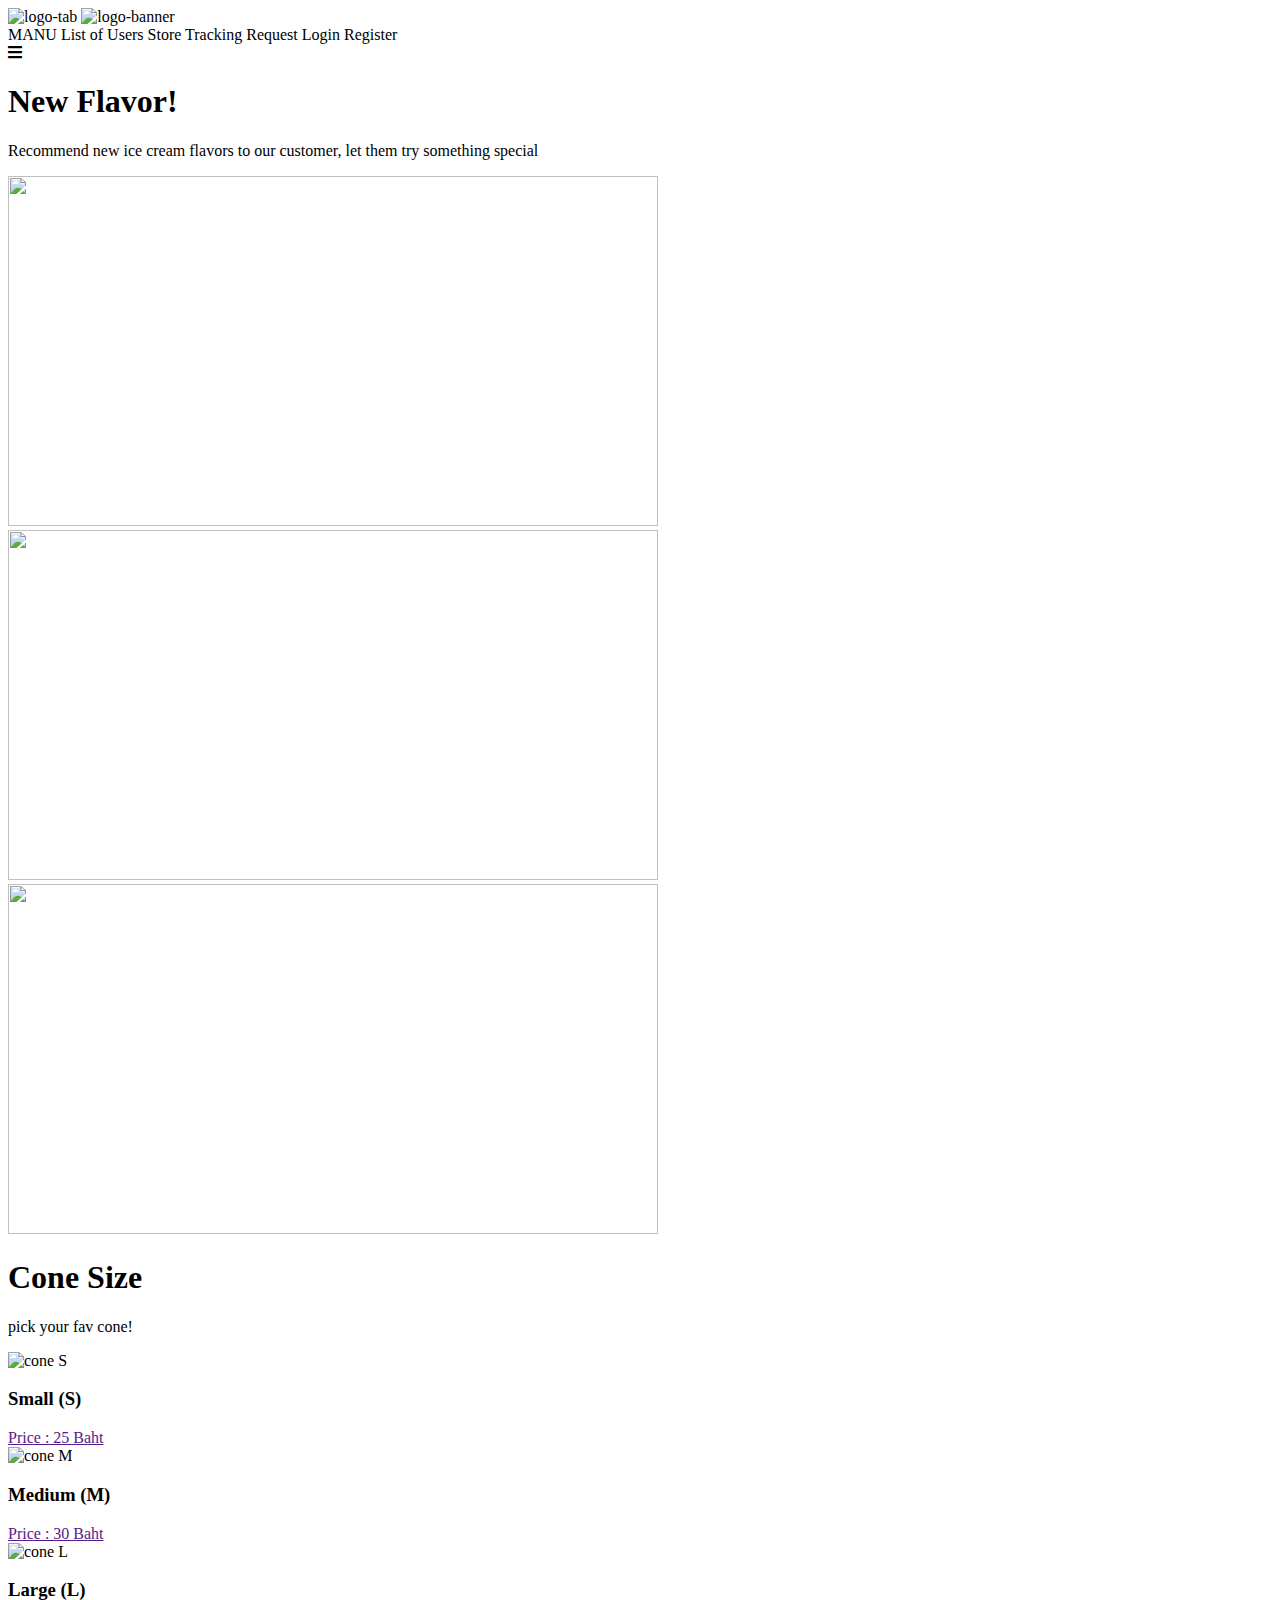
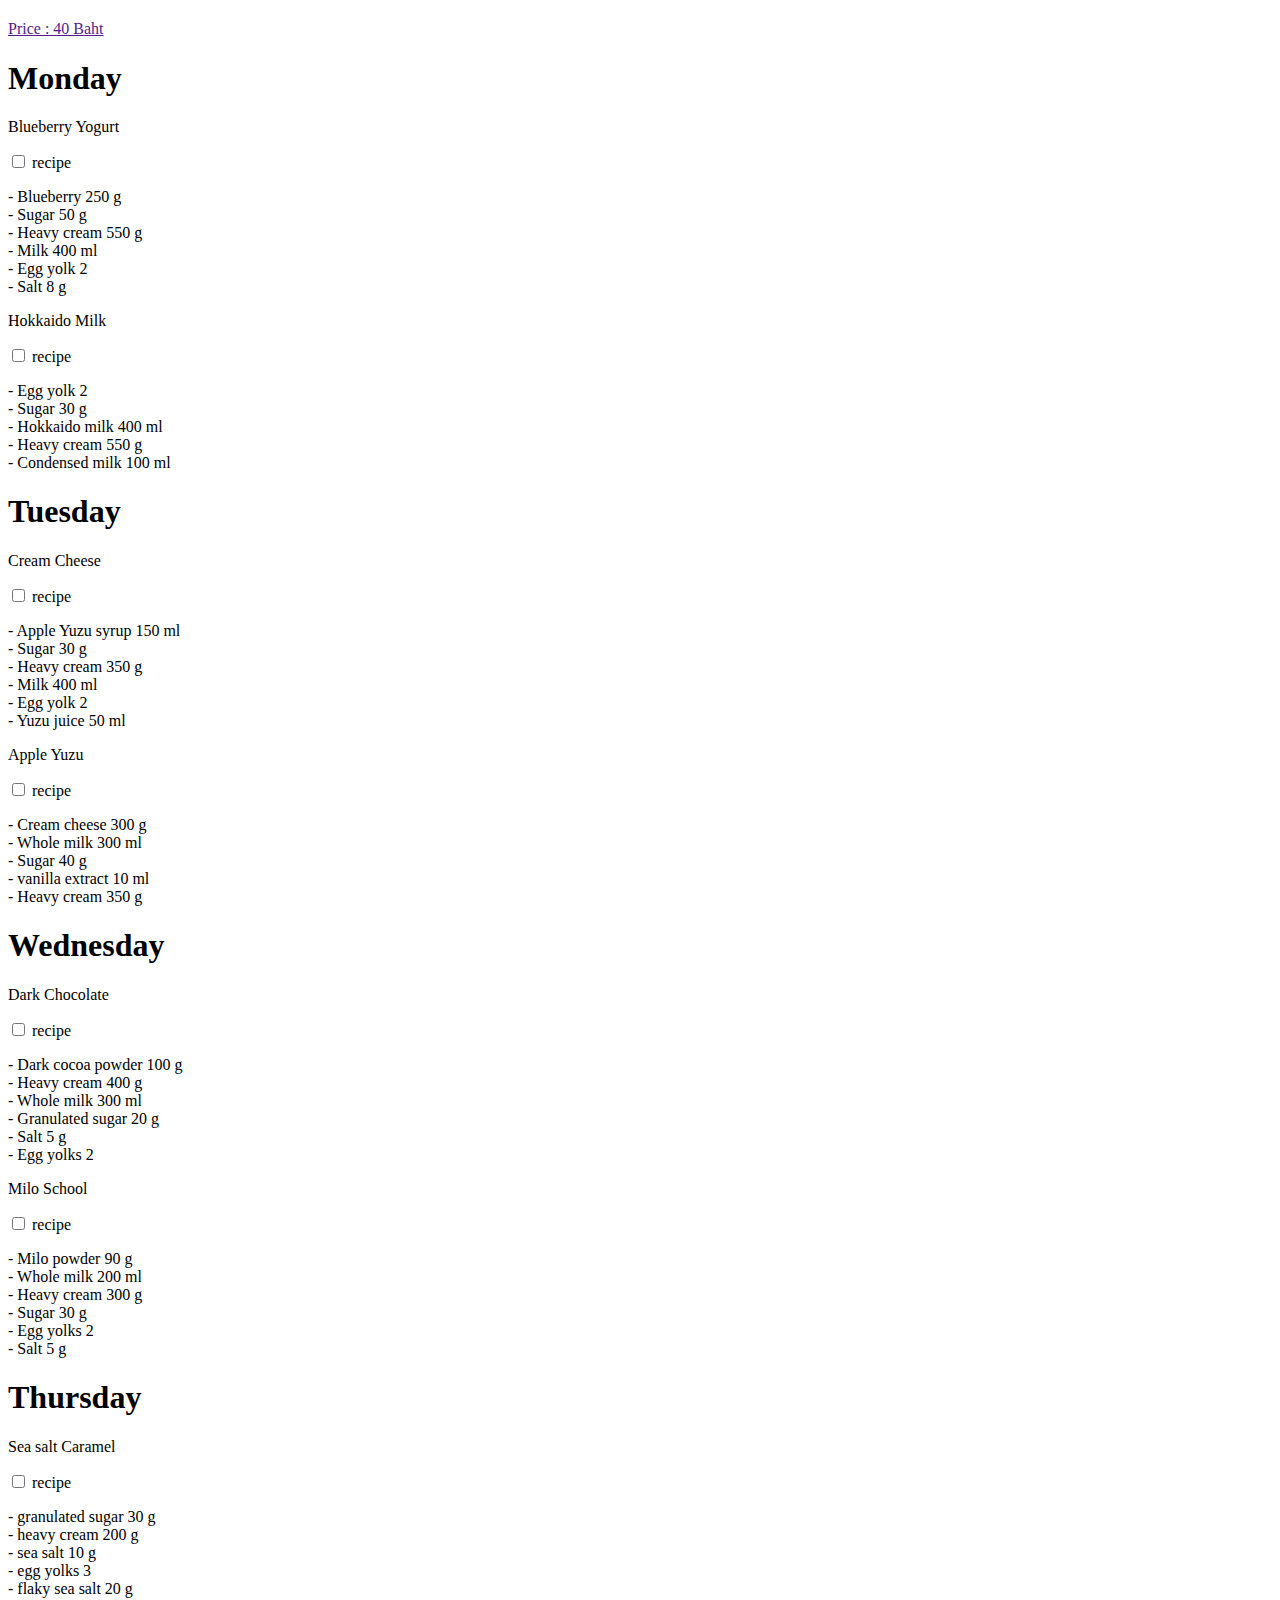
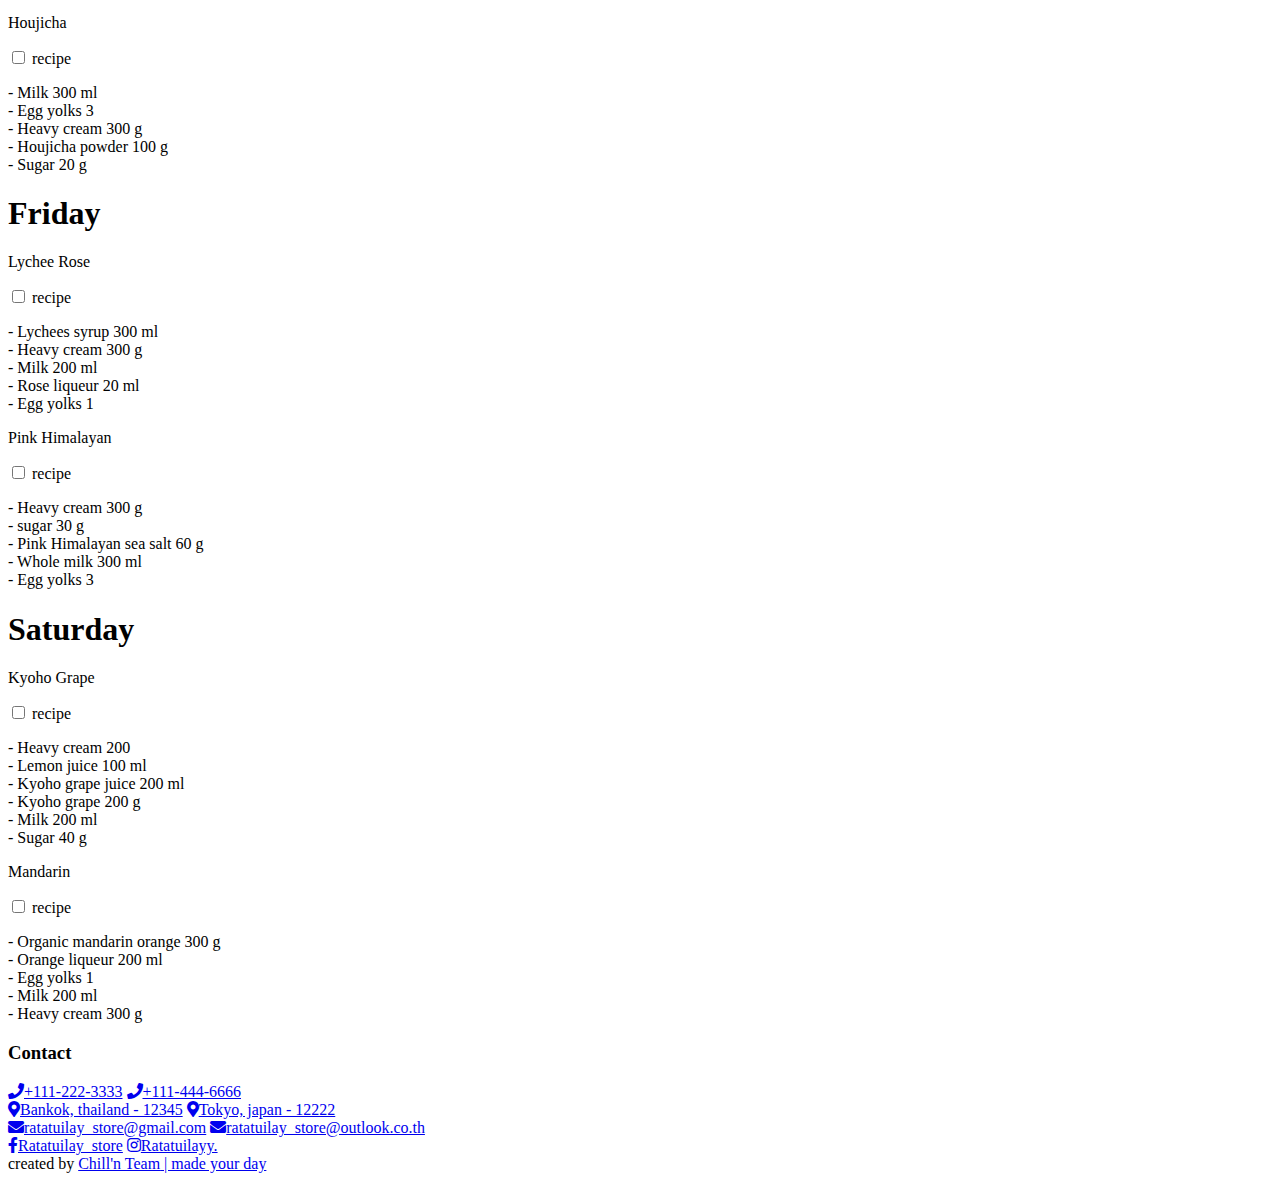
==== commit 7c516f14: "master" ====
--- a/src/main/resources/templates/index.html
+++ b/src/main/resources/templates/index.html
@@ -93,209 +93,229 @@
         </div>
     </section>
     <section class="features" id="features">
-        <div class="row">
-            <div class="content">
-                <h1>Monday</h1>
-                <p>Blueberry Yogurt</p>
-                <div class="wrap-collabsible">
-                    <input id="collapsible" class="toggle" type="checkbox">
-                    <label for="collapsible" class="lbl-toggle">recipe</label>
-                    <div class="collapsible-content">
-                      <div class="content-inner">
-                        <p>
-                          QUnit is by calling one of the object that are embedded in JavaScript, and faster JavaScript program could also used with
-                          its elegant, well documented, and functional programming using JS, HTML pages Modernizr is a popular browsers without
-                          plug-ins. Test-Driven Development.
-                        </p>
-                      </div>
-                    </div>
-                  </div>
-                
-                <p>Hokkaido Milk</p>
-                <div class="wrap-collabsible">
-                    <input id="collapsible2" class="toggle" type="checkbox">
-                    <label for="collapsible2" class="lbl-toggle">recipe</label>
-                    <div class="collapsible-content">
-                      <div class="content-inner">
-                        <p>
-                          QUnit is by calling one of the object that are embedded in JavaScript, and faster JavaScript program could also used with
-                          its elegant, well documented, and functional programming using JS, HTML pages Modernizr is a popular browsers without
-                          plug-ins. Test-Driven Development.
-                        </p>
-                      </div>
-                    </div>
-                  </div>
-            </div>
-                
-            <div class="content">
-                <h1>Tuesday</h1>
-                <p>Cream Cheese</p>
-                <div class="wrap-collabsible">
-                    <input id="collapsible3" class="toggle" type="checkbox">
-                    <label for="collapsible3" class="lbl-toggle">recipe</label>
-                    <div class="collapsible-content">
-                      <div class="content-inner">
-                        <p>
-                          QUnit is by calling one of the object that are embedded in JavaScript, and faster JavaScript program could also used with
-                          its elegant, well documented, and functional programming using JS, HTML pages Modernizr is a popular browsers without
-                          plug-ins. Test-Driven Development.
-                        </p>
-                      </div>
-                    </div>
-                  </div>
-                </div>
-
-                <p>Apple Yuzu</p>
-                <div class="wrap-collabsible">
-                    <input id="collapsible4" class="toggle" type="checkbox">
-                    <label for="collapsible4" class="lbl-toggle">recipe</label>
-                    <div class="collapsible-content">
-                      <div class="content-inner">
-                        <p>
-                          QUnit is by calling one of the object that are embedded in JavaScript, and faster JavaScript program could also used with
-                          its elegant, well documented, and functional programming using JS, HTML pages Modernizr is a popular browsers without
-                          plug-ins. Test-Driven Development.
-                        </p>
-                      </div>
-                    </div>
-                  </div>
-                </div>
-          </div>
-
-            <div class="content">
-                <h1>Wednesday</h1>
-                <p>Dark Chocolate</p>
-                <div class="wrap-collabsible">
-                    <input id="collapsible4" class="toggle" type="checkbox">
-                    <label for="collapsible4" class="lbl-toggle">recipe</label>
-                    <div class="collapsible-content">
-                      <div class="content-inner">
-                        <p>
-                          QUnit is by calling one of the object that are embedded in JavaScript, and faster JavaScript program could also used with
-                          its elegant, well documented, and functional programming using JS, HTML pages Modernizr is a popular browsers without
-                          plug-ins. Test-Driven Development.
-                        </p>
-                      </div>
-                    </div>
-                  </div>
-                </div>
-
-                <p>Milo School</p>
-                <div class="wrap-collabsible">
-                    <input id="collapsible5" class="toggle" type="checkbox">
-                    <label for="collapsible5" class="lbl-toggle">recipe</label>
-                    <div class="collapsible-content">
-                      <div class="content-inner">
-                        <p>
-                          QUnit is by calling one of the object that are embedded in JavaScript, and faster JavaScript program could also used with
-                          its elegant, well documented, and functional programming using JS, HTML pages Modernizr is a popular browsers without
-                          plug-ins. Test-Driven Development.
-                        </p>
-                      </div>
-                    </div>
-                  </div>
-                </div>
-          </div>
-
-            <div class="content">
-                <h1>Thursday</h1>
-                <p>Sea salt Caramel</p>
-                <div class="wrap-collabsible">
-                    <input id="collapsible6" class="toggle" type="checkbox">
-                    <label for="collapsible6" class="lbl-toggle">recipe</label>
-                    <div class="collapsible-content">
-                      <div class="content-inner">
-                        <p>
-                          QUnit is by calling one of the object that are embedded in JavaScript, and faster JavaScript program could also used with
-                          its elegant, well documented, and functional programming using JS, HTML pages Modernizr is a popular browsers without
-                          plug-ins. Test-Driven Development.
-                        </p>
-                      </div>
-                    </div>
-                  </div>
-                </div>
-
-                <p>Houjicha</p>
-                <div class="wrap-collabsible">
-                    <input id="collapsible7" class="toggle" type="checkbox">
-                    <label for="collapsible7" class="lbl-toggle">recipe</label>
-                    <div class="collapsible-content">
-                      <div class="content-inner">
-                        <p>
-                          QUnit is by calling one of the object that are embedded in JavaScript, and faster JavaScript program could also used with
-                          its elegant, well documented, and functional programming using JS, HTML pages Modernizr is a popular browsers without
-                          plug-ins. Test-Driven Development.
-                        </p>
-                      </div>
-                    </div>
-                  </div>
-            </div>
-            
-            <div class="content">
-                <h1>Friday</h1>
-                <p>Lychee Rose</p>
-                <div class="wrap-collabsible">
-                    <input id="collapsible8" class="toggle" type="checkbox">
-                    <label for="collapsible8" class="lbl-toggle">recipe</label>
-                    <div class="collapsible-content">
-                      <div class="content-inner">
-                        <p>
-                          QUnit is by calling one of the object that are embedded in JavaScript, and faster JavaScript program could also used with
-                          its elegant, well documented, and functional programming using JS, HTML pages Modernizr is a popular browsers without
-                          plug-ins. Test-Driven Development.
-                        </p>
-                      </div>
-                    </div>
-                  </div>
-                </div>
-
-                <p>Pink Himalayan</p>
-                <div class="wrap-collabsible">
-                    <input id="collapsible9" class="toggle" type="checkbox">
-                    <label for="collapsible9" class="lbl-toggle">recipe</label>
-                    <div class="collapsible-content">
-                      <div class="content-inner">
-                        <p>
-                          QUnit is by calling one of the object that are embedded in JavaScript, and faster JavaScript program could also used with
-                          its elegant, well documented, and functional programming using JS, HTML pages Modernizr is a popular browsers without
-                          plug-ins. Test-Driven Development.
-                        </p>
-                      </div>
-                    </div>
-                  </div>
-                </div>
-          </div>
-
-            <div class="content">
-                <h1>Saturday</h1>
-                <p>Kyoho Grape</p>
-                <div class="wrap-collabsible">
-                    <input id="collapsible10" class="toggle" type="checkbox">
-                    <label for="collapsible10" class="lbl-toggle">recipe</label>
-                    <div class="collapsible-content">
-                      <div class="content-inner">
-                        <p>
-                          QUnit is by calling one of the object that are embedded in JavaScript, and faster JavaScript program could also used with
-                          its elegant, well documented, and functional programming using JS, HTML pages Modernizr is a popular browsers without
-                          plug-ins. Test-Driven Development.
-                        </p>
-                      </div>
-                    </div>
-                  </div>
-                </div>
-
-                <p>Mandarin</p>
-                <div class="wrap-collabsible">
-                    <input id="collapsible11" class="toggle" type="checkbox">
-                    <label for="collapsible11" class="lbl-toggle">recipe</label>
-                    <div class="collapsible-content">
-                      <div class="content-inner">
-                        <p>
-                          QUnit is by calling one of the object that are embedded in JavaScript, and faster JavaScript program could also used with
-                          its elegant, well documented, and functional programming using JS, HTML pages Modernizr is a popular browsers without
-                          plug-ins. Test-Driven Development.
-                        </p>
-                      </div>
+      <div class="row">
+          <div class="content">
+              <h1>Monday</h1>
+              <p>Blueberry Yogurt</p>
+              <div class="wrap-collabsible">
+                  <input id="collapsible" class="toggle" type="checkbox">
+                  <label for="collapsible" class="lbl-toggle">recipe</label>
+                  <div class="collapsible-content">
+                    <div class="content-inner">
+                      <p>
+                        - Blueberry 250 g <br/>
+                        - Sugar 50 g <br/>
+                        - Heavy cream 550 g <br/>
+                        - Milk 400 ml <br/>
+                        - Egg yolk 2 <br/>
+                        - Salt 8 g
+                      </p>
+                    </div>
+                  </div>
+                </div>
+              
+              <p>Hokkaido Milk</p>
+              <div class="wrap-collabsible">
+                  <input id="collapsible2" class="toggle" type="checkbox">
+                  <label for="collapsible2" class="lbl-toggle">recipe</label>
+                  <div class="collapsible-content">
+                    <div class="content-inner">
+                      <p>
+                        - Egg yolk 2 <br/>
+                        - Sugar 30 g <br/>
+                        - Hokkaido milk 400 ml <br/>
+                        - Heavy cream 550 g <br/>
+                        - Condensed milk 100 ml 
+                      </p>
+                    </div>
+                  </div>
+                </div>
+          </div>
+              
+          <div class="content">
+              <h1>Tuesday</h1>
+              <p>Cream Cheese</p>
+              <div class="wrap-collabsible">
+                  <input id="collapsible3" class="toggle" type="checkbox">
+                  <label for="collapsible3" class="lbl-toggle">recipe</label>
+                  <div class="collapsible-content">
+                    <div class="content-inner">
+                      <p>
+                        - Apple Yuzu syrup 150 ml <br/>
+                        - Sugar 30 g <br/>
+                        - Heavy cream 350 g <br/>
+                        - Milk 400 ml <br/>
+                        - Egg yolk 2 <br/>
+                        - Yuzu juice 50 ml                       
+                      </p>
+                    </div>
+                  </div>
+                </div>
+
+              <p>Apple Yuzu</p>
+              <div class="wrap-collabsible">
+                  <input id="collapsible4" class="toggle" type="checkbox">
+                  <label for="collapsible4" class="lbl-toggle">recipe</label>
+                  <div class="collapsible-content">
+                    <div class="content-inner">
+                      <p>
+                        - Cream cheese 300 g <br/>
+                        - Whole milk 300 ml <br/>
+                        - Sugar 40 g <br/>
+                        - vanilla extract 10 ml <br/>
+                        - Heavy cream 350 g                     
+                      </p>
+                    </div>
+                  </div>
+                </div>
+          </div>
+
+          <div class="content">
+              <h1>Wednesday</h1>
+              <p>Dark Chocolate</p>
+              <div class="wrap-collabsible">
+                  <input id="collapsible5" class="toggle" type="checkbox">
+                  <label for="collapsible5" class="lbl-toggle">recipe</label>
+                  <div class="collapsible-content">
+                    <div class="content-inner">
+                      <p>
+                        - Dark cocoa powder 100 g <br/>
+                        - Heavy cream 400 g <br/>
+                        - Whole milk 300 ml <br/>
+                        - Granulated sugar 20 g <br/>
+                        - Salt 5 g <br/>
+                        - Egg yolks 2 <br/>                         
+                      </p>
+                    </div>
+                  </div>
+                </div>
+
+              <p>Milo School</p>
+              <div class="wrap-collabsible">
+                  <input id="collapsible6" class="toggle" type="checkbox">
+                  <label for="collapsible6" class="lbl-toggle">recipe</label>
+                  <div class="collapsible-content">
+                    <div class="content-inner">
+                      <p>
+                        - Milo powder 90 g <br/>
+                        - Whole milk 200 ml <br/>
+                        - Heavy cream 300 g <br/>
+                        - Sugar 30 g <br/>
+                        - Egg yolks 2 <br/>
+                        - Salt 5 g                         
+                      </p>
+                    </div>
+                  </div>
+                </div>
+          </div>
+
+          <div class="content">
+              <h1>Thursday</h1>
+              <p>Sea salt Caramel</p>
+              <div class="wrap-collabsible">
+                  <input id="collapsible7" class="toggle" type="checkbox">
+                  <label for="collapsible7" class="lbl-toggle">recipe</label>
+                  <div class="collapsible-content">
+                    <div class="content-inner">
+                      <p>
+                        - granulated sugar 30 g <br/> 
+                        - heavy cream 200 g <br/> 
+                        - sea salt 10 g <br/> 
+                        - egg yolks 3 <br/> 
+                        - flaky sea salt 20 g                          
+                      </p>
+                    </div>
+                  </div>
+                </div>
+
+              <p>Houjicha</p>
+              <div class="wrap-collabsible">
+                  <input id="collapsible8" class="toggle" type="checkbox">
+                  <label for="collapsible8" class="lbl-toggle">recipe</label>
+                  <div class="collapsible-content">
+                    <div class="content-inner">
+                      <p>
+                        - Milk 300 ml <br/> 
+                        - Egg yolks 3 <br/> 
+                        - Heavy cream 300 g <br/> 
+                        - Houjicha powder 100 g <br/> 
+                        - Sugar 20 g                         
+                      </p>
+                    </div>
+                  </div>
+                </div>
+          </div>
+          
+          <div class="content">
+              <h1>Friday</h1>
+              <p>Lychee Rose</p>
+              <div class="wrap-collabsible">
+                  <input id="collapsible9" class="toggle" type="checkbox">
+                  <label for="collapsible9" class="lbl-toggle">recipe</label>
+                  <div class="collapsible-content">
+                    <div class="content-inner">
+                      <p>
+                        - Lychees syrup 300 ml <br/> 
+                        - Heavy cream 300 g <br/> 
+                        - Milk 200 ml <br/> 
+                        - Rose liqueur 20 ml <br/> 
+                        - Egg yolks 1 <br/>                          
+                      </p>
+                    </div>
+                  </div>
+                </div>
+
+              <p>Pink Himalayan</p>
+              <div class="wrap-collabsible">
+                  <input id="collapsible10" class="toggle" type="checkbox">
+                  <label for="collapsible10" class="lbl-toggle">recipe</label>
+                  <div class="collapsible-content">
+                    <div class="content-inner">
+                      <p>
+                        - Heavy cream 300 g <br/>
+                        - sugar 30 g <br/>
+                        - Pink Himalayan sea salt 60 g <br/>
+                        - Whole milk 300 ml <br/>
+                        - Egg yolks 3                           
+                      </p>
+                    </div>
+                  </div>
+                </div>
+          </div>
+
+          <div class="content">
+              <h1>Saturday</h1>
+              <p>Kyoho Grape</p>
+              <div class="wrap-collabsible">
+                  <input id="collapsible11" class="toggle" type="checkbox">
+                  <label for="collapsible11" class="lbl-toggle">recipe</label>
+                  <div class="collapsible-content">
+                    <div class="content-inner">
+                      <p>
+                        - Heavy cream 200 <br/>
+                        - Lemon juice 100 ml <br/>
+                        - Kyoho grape juice 200 ml <br/>
+                        - Kyoho grape 200 g <br/>
+                        - Milk 200 ml <br/>
+                        - Sugar 40 g                         
+                      </p>
+                    </div>
+                  </div>
+                </div>
+
+              <p>Mandarin</p>
+              <div class="wrap-collabsible">
+                  <input id="collapsible12" class="toggle" type="checkbox">
+                  <label for="collapsible12" class="lbl-toggle">recipe</label>
+                  <div class="collapsible-content">
+                    <div class="content-inner">
+                      <p>
+                        - Organic mandarin orange 300 g <br/>
+                        - Orange liqueur 200 ml <br/>
+                        - Egg yolks 1 <br/>
+                        - Milk 200 ml <br/>
+                        - Heavy cream 300 g                          
+                      </p>
                     </div>
                   </div>
                 </div>
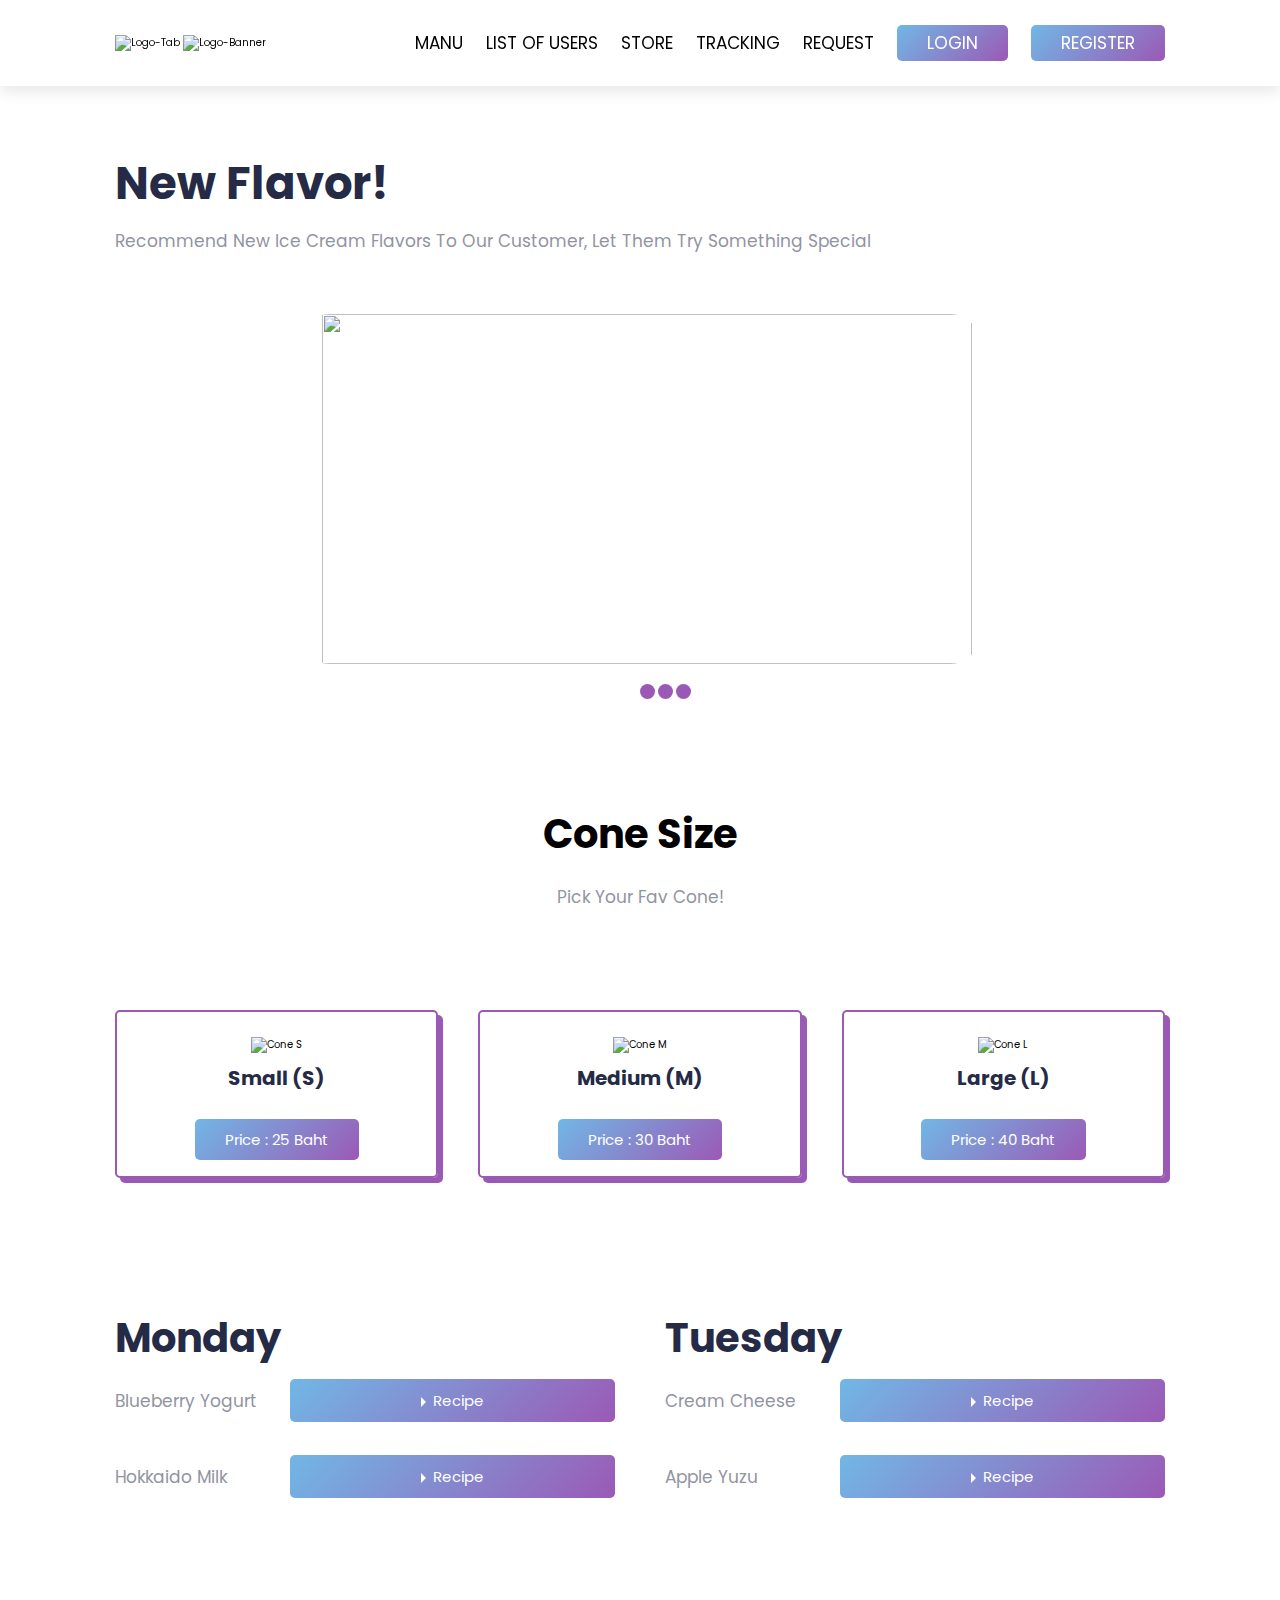
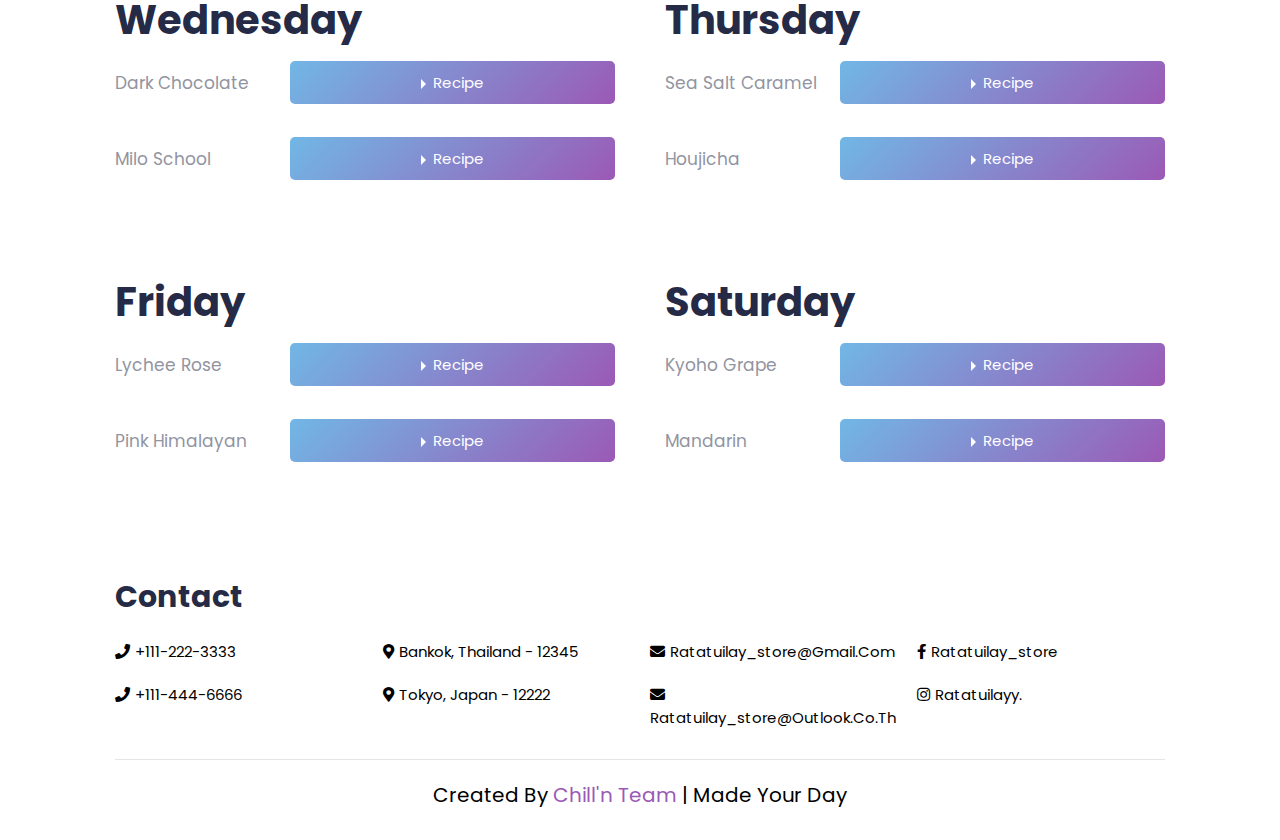
==== commit ad868d2f: "master" ====
--- a/src/main/resources/templates/index.html
+++ b/src/main/resources/templates/index.html
@@ -1,365 +1,886 @@
 <!DOCTYPE html>
 <html lang="en">
-
-<head>
-    <meta charset="UTF-8">
-    <meta http-equiv="X-UA-Compatible" content="IE=edge">
-    <meta name="viewport" content="width=device-width, initial-scale=1.0">
+  <head>
+    <meta charset="UTF-8" />
+    <meta http-equiv="X-UA-Compatible" content="IE=edge" />
+    <meta name="viewport" content="width=device-width, initial-scale=1.0" />
     <title>Ratatuilay</title>
-    
-    <link rel="stylesheet" href="css/style.css">
-    <link rel="stylesheet" href="css/slide_box.css"/>
-
-    <link rel="stylesheet" href="https://cdnjs.cloudflare.com/ajax/libs/font-awesome/5.15.4/css/all.min.css">
-    <link rel= "icon" href= "images/logoproject.png" type = "image/x-icon">
-</head>
-
-<body>
+
+    <link
+      rel="stylesheet"
+      href="https://cdnjs.cloudflare.com/ajax/libs/font-awesome/5.15.4/css/all.min.css"
+    />
+    <link rel="icon" href="images/logoproject.png" type="image/x-icon" />
+
+    <style>
+      @import url("https://fonts.googleapis.com/css2?family=Poppins:wght@100;200;300;400;600;700&display=swap");
+      * {
+        font-family: "Poppins", sans-serif;
+        margin: 0;
+        padding: 0;
+        box-sizing: border-box;
+        outline: none;
+        border: none;
+        text-transform: capitalize;
+        transition: 0.2s ease-in-out;
+        color: #000;
+        text-decoration: none;
+      }
+
+      ::selection {
+        background-color: #9b59b6;
+        color: #fff;
+      }
+
+      ::-webkit-scrollbar {
+        width: 12px;
+      }
+
+      ::-webkit-scrollbar-thumb {
+        background-color: #b97cd2;
+      }
+
+      section {
+        padding: 2rem 9%;
+      }
+
+      html {
+        font-size: 62.5%;
+        scroll-behavior: smooth;
+        overflow-x: hidden;
+      }
+
+      .slider {
+        width: 680px;
+        height: 350px;
+        background-color: #fff;
+        margin-left: auto;
+        margin-right: auto;
+        margin-top: 0px;
+        text-align: center;
+        overflow: hidden;
+        border-radius: 3rem;
+      }
+      .image-container {
+        width: 2150px;
+        background-color: #fff;
+        height: 350px;
+        clear: both;
+        position: relative;
+        -webkit-transition: left 2s;
+        -moz-transition: left 2s;
+        -o-transition: left 2s;
+        transition: left 2s;
+      }
+      .slide {
+        float: center;
+        margin-top: 0px;
+        margin-right: 50px;
+        padding: 0px;
+        position: sticky;
+      }
+      #slide-1:target ~ .image-container {
+        left: 0px;
+      }
+      #slide-2:target ~ .image-container {
+        left: -700px;
+      }
+      #slide-3:target ~ .image-container {
+        left: -1400px;
+      }
+      .buttons {
+        position: relative;
+        margin-left: 50%;
+        top: 20px;
+      }
+      .buttons a {
+        display: inline-block;
+        height: 15px;
+        width: 15px;
+        border-radius: 50px;
+        background-color: #9b59b6;
+      }
+
+      .heading {
+        text-align: center;
+        font-size: 2rem;
+        color: var(--Very-Dark-Blue);
+        margin-top: 10rem;
+        margin-bottom: 5rem;
+      }
+
+      .heading h1 {
+        padding-bottom: 2rem;
+      }
+
+      .heading p {
+        max-width: 60rem;
+        margin: auto;
+        color: var(--Grayish-Blue);
+        font-size: 1.7rem;
+      }
+
+      .all-btn {
+        padding: 1rem 3rem;
+        font-size: 1.5rem;
+        background: linear-gradient(135deg, #71b7e6, #9b59b6);
+        border-radius: 0.5rem;
+        color: #fff;
+      }
+
+      .all-btn:hover {
+        background: transparent;
+        color: #9b59b6;
+        border: 2px solid #9b59b6;
+      }
+
+      :root {
+        --Soft-Blue: hsl(231, 69%, 60%);
+        --Soft-Red: hsl(0, 94%, 66%);
+        --Grayish-Blue: hsl(229, 8%, 60%);
+        --Very-Dark-Blue: hsl(229, 31%, 21%);
+        --box-shadow: 0.5rem 0.5rem 0 #9b59b6;
+        --text-shadow: 0.4rem 0.4rem 0 rgba(0, 0, 0, 0.2);
+        --border: 0.2rem solid var(--green);
+      }
+
+      /* navbar sections starts */
+      .header {
+        padding: 3rem 9%;
+        display: flex;
+        justify-content: space-between;
+        align-items: center;
+        position: fixed;
+        top: 0;
+        right: 0%;
+        left: 0;
+        z-index: 10000;
+        background-color: #fff;
+        box-shadow: 0rem 0.5rem 1.5rem rgba(0, 0, 0, 0.1);
+      }
+
+      .header .logo {
+        cursor: pointer;
+      }
+
+      .header .navbar a {
+        margin-left: 2rem;
+        font-size: 1.7rem;
+        text-transform: uppercase;
+      }
+
+      .header .navbar a:hover {
+        color: #9b59b6;
+      }
+
+      .header .navbar .btn {
+        padding: 0.6rem 3rem;
+        background: linear-gradient(135deg, #71b7e6, #9b59b6);
+        color: #fff;
+        border-radius: 0.5rem;
+      }
+
+      .header .navbar .btn:hover {
+        color: #9b59b6;
+        background: transparent;
+        border: 2px solid #9b59b6;
+      }
+
+      #menu-btn {
+        padding: 1rem 1rem;
+        background-color: #eee;
+        font-size: 3rem;
+        color: #9b59b6;
+        border-radius: 0.5rem;
+        cursor: pointer;
+        display: none;
+      }
+
+      /* Media Queries */
+
+      @media (max-width: 991px) {
+        html {
+          font-size: 55%;
+        }
+        .header {
+          padding: 2rem;
+        }
+      }
+
+      @media (max-width: 768px) {
+        #menu-btn {
+          display: initial;
+        }
+
+        .header .navbar {
+          position: absolute;
+          top: 115%;
+          right: 2rem;
+          box-shadow: var(--box-shadow);
+          width: 33rem;
+          border-radius: 0.5rem;
+          border: 2px solid #9b59b6;
+          background-color: #fff;
+          transform: scale(0);
+          transform-origin: top right;
+        }
+
+        .header .navbar.active {
+          transform: scale(1);
+        }
+
+        .header .navbar a {
+          margin: 2.5rem;
+          text-align: center;
+          display: block;
+          font-size: 2rem;
+        }
+      }
+
+      @media (max-width: 450px) {
+        html {
+          font-size: 50%;
+        }
+      }
+      /* navbar sections ends */
+
+      /* home section starts  */
+
+      .home {
+        padding-top: 15rem;
+        display: flex;
+        align-items: center;
+        flex-wrap: wrap;
+        /* main property for responsiveness */
+        gap: 1.5rem;
+      }
+
+      .home .image {
+        flex: 1 1 45rem;
+      }
+
+      .home .image img {
+        width: 100%;
+        margin-top: 5rem;
+      }
+
+      .home .content {
+        flex: 1 1 45rem;
+      }
+
+      .home .content h1 {
+        font-size: 4.5rem;
+        padding-block-end: 1rem 0;
+        color: var(--Very-Dark-Blue);
+      }
+
+      .home .content p {
+        font-size: 1.7rem;
+        padding: 1rem 0;
+        max-width: 100rem;
+        color: var(--Grayish-Blue);
+        padding-bottom: 4rem;
+      }
+
+      .home .content .home-btn {
+        padding: 1.3rem 2rem;
+        background-color: #fff;
+        color: #000;
+        font-size: 1.4rem;
+        box-shadow: 0.5rem 0.5rem #9b59b6;
+        border: 2px solid #9b59b6;
+        border-radius: 0.5rem;
+      }
+
+      .home .content .home-btn:hover {
+        background: linear-gradient(135deg, #71b7e6, #9b59b6);
+        box-shadow: none;
+        color: #fff;
+      }
+
+      /* home section ends */
+
+      /* features section starts  */
+
+      .features .row {
+        display: flex;
+        align-items: center;
+        flex-wrap: wrap;
+        gap: 5rem;
+        margin: 3rem 0;
+      }
+
+      .features .row .image {
+        flex: 1 1 45rem;
+      }
+
+      .features .row .image img {
+        width: 100%;
+      }
+
+      .features .row .content {
+        flex: 1 1 45rem;
+      }
+
+      .features .row .content h1 {
+        font-size: 4rem;
+        padding: 1rem 0;
+        color: var(--Very-Dark-Blue);
+      }
+
+      .features .row .content p {
+        font-size: 1.7rem;
+        padding: 1rem 0;
+        color: var(--Grayish-Blue);
+        padding-bottom: 4rem;
+      }
+
+      .features .row .content .recipe .recipe-btn {
+        width: 65%;
+        display: grid;
+        float: right;
+        justify-content: space-between;
+        margin-top: -75px;
+        padding: 1rem 3rem;
+        font-size: 1.5rem;
+        background: linear-gradient(135deg, #71b7e6, #9b59b6);
+        border-radius: 0.5rem;
+        color: #fff;
+      }
+
+      .features .row .content .recipe .recipe-btn:hover {
+        background: transparent;
+        color: #9b59b6;
+        border: 2px solid #9b59b6;
+      }
+      .wrap-collabsible {
+        margin-top: 2rem 0;
+      }
+
+      input[type="checkbox"] {
+        display: none;
+      }
+
+      .lbl-toggle {
+        width: 65%;
+        display: grid;
+        float: right;
+        display: inline;
+        margin-top: -75px;
+        font-size: 1.5rem;
+        text-align: center;
+        padding: 1rem 3rem;
+        color: #fff;
+        background: linear-gradient(135deg, #71b7e6, #9b59b6);
+        cursor: pointer;
+        border-radius: 0.5rem;
+        transition: all 0.25s ease-out;
+      }
+
+      .lbl-toggle:hover {
+        background: transparent;
+        color: #9b59b6;
+        border: 2px solid #9b59b6;
+      }
+
+      .lbl-toggle::before {
+        content: " ";
+        display: inline-block;
+        border-top: 5px solid transparent;
+        border-bottom: 5px solid transparent;
+        border-left: 5px solid currentColor;
+        vertical-align: middle;
+        margin-right: 0.7rem;
+        transform: translateY(0px);
+        transition: transform 0.2s ease-out;
+      }
+
+      .toggle:checked + .lbl-toggle::before {
+        transform: rotate(90deg) translateX(0px);
+      }
+
+      .collapsible-content {
+        max-height: 0px;
+        overflow: hidden;
+        transition: max-height 0.25s ease-in-out;
+      }
+
+      .toggle:checked + .lbl-toggle + .collapsible-content {
+        max-height: 100vh;
+      }
+
+      .toggle:checked + .lbl-toggle {
+        border-bottom-right-radius: 0;
+        border-bottom-left-radius: 0;
+      }
+
+      .collapsible-content .content-inner {
+        background: #f1f1f1;
+        border-bottom: 1px solid #ccc;
+        border-bottom-left-radius: 7px;
+        border-bottom-right-radius: 7px;
+        padding: 1.5rem 1.5rem;
+      }
+      /* features section ends */
+
+      /* downloads section starts  */
+
+      .download .box-container {
+        display: grid;
+        gap: 4rem;
+        grid-template-columns: repeat(auto-fit, minmax(20rem, 1fr));
+        padding-top: 5rem;
+        padding-bottom: 5rem;
+      }
+
+      .download .box {
+        border: 2px solid #9b59b6;
+        box-shadow: var(--box-shadow);
+        border-radius: 0.5rem;
+        text-align: center;
+        padding: 2.5rem;
+      }
+      .download .box:hover {
+        border: 2px solid #9b59b6;
+        box-shadow: none;
+      }
+
+      .download .box h3 {
+        font-size: 2rem;
+        padding: 1rem 0;
+        color: var(--Very-Dark-Blue);
+      }
+
+      .download .box p {
+        font-size: 1.7rem;
+        padding-bottom: 2.5rem;
+        color: var(--Grayish-Blue);
+      }
+
+      /* downloads section ends */
+
+      /* footer section starts */
+      .footer h3 {
+        font-size: 3rem;
+        padding: 1rem 0;
+        color: var(--Very-Dark-Blue);
+      }
+      .footer .box-container {
+        display: grid;
+        grid-template-columns: repeat(auto-fit, minmax(22rem, 1fr));
+        gap: 2rem;
+      }
+
+      .footer .box-container .box h3 {
+        font-size: 2.5rem;
+        color: var(--black);
+        padding: 1rem 0;
+      }
+
+      .footer .box-container .box a {
+        display: block;
+        font-size: 1.5rem;
+        color: var(--light-color);
+        padding: 1rem 0;
+      }
+
+      .footer .box-container .box a i {
+        padding-right: 0.5rem;
+        color: var(--green);
+      }
+
+      .footer .box-container .box a:hover i {
+        padding-right: 1rem;
+      }
+
+      .footer .credit {
+        padding: 1rem;
+        padding-top: 2rem;
+        margin-top: 2rem;
+        text-align: center;
+        font-size: 2rem;
+        color: #000;
+        border-top: 0.1rem solid rgba(0, 0, 0, 0.1);
+      }
+
+      .footer .credit span {
+        color: #9b59b6;
+        cursor: pointer;
+      }
+
+      /* footer section ends */
+    </style>
+  </head>
+
+  <body>
     <!-- navbar sections starts  -->
     <header class="header">
-        <div class="logo">
-            <img src="images/logoproject.png" alt="logo-tab" height="80" width="80" preserveAspectRatio="none">
-            <img src="images/project banner.png" alt="logo-banner" height="80" width="140" preserveAspectRatio="none">
-        </div>
-        <nav class="navbar">
-            <a th:href="@{/}">MANU</a>
-            <a th:href="@{/users}">List of Users</a>
-            <a th:href="@{/store}">Store</a>
-            <a th:href="@{/request}">Tracking</a>
-            <a th:href="@{/request/new}">Request</a>
-
-            <a th:href="@{/login}" class="btn">Login</a>
-            <a th:href="@{/register}" class="btn">Register</a>
-        </nav>
-
-
-        <div class="fas fa-bars" id="menu-btn"></div>
+      <div class="logo">
+        <img
+          src="images/logoproject.png"
+          alt="logo-tab"
+          height="80"
+          width="80"
+          preserveAspectRatio="none"
+        />
+        <img
+          src="images/project banner.png"
+          alt="logo-banner"
+          height="80"
+          width="140"
+          preserveAspectRatio="none"
+        />
+      </div>
+      <nav class="navbar">
+        <a th:href="@{/}">MANU</a>
+        <a th:href="@{/users}">List of Users</a>
+        <a th:href="@{/store}">Store</a>
+        <a th:href="@{/request}">Tracking</a>
+        <a th:href="@{/request/new}">Request</a>
+
+        <a th:href="@{/login}" class="btn">Login</a>
+        <a th:href="@{/register}" class="btn">Register</a>
+      </nav>
+
+      <div class="fas fa-bars" id="menu-btn"></div>
     </header>
     <!-- navbar sections starts  -->
-   
+
     <!-- home section stars  -->
 
     <section class="home" id="home">
-        <div class="content">
-            <h1>New Flavor!</h1>
-            <p>Recommend new ice cream flavors to our customer, let them try something special</p>
-        </div>
+      <div class="content">
+        <h1>New Flavor!</h1>
+        <p>
+          Recommend new ice cream flavors to our customer, let them try
+          something special
+        </p>
+      </div>
     </section>
     <!-- home section ends -->
 
     <div class="slider">
-        <span id="slide-1"></span>
-        <span id="slide-2"></span>
-        <span id="slide-3"></span>
-        <div class="image-container">
-          <img src="images/poster1.png" class="slide"  width="650" height="350"/>
-          <img src="images/poster2.png" class="slide" width="650" height="350"/>
-          <img src="images/poster3.png" class="slide" width="650" height="350"/>
-        </div>
+      <span id="slide-1"></span>
+      <span id="slide-2"></span>
+      <span id="slide-3"></span>
+      <div class="image-container">
+        <img src="images/poster1.png" class="slide" width="650" height="350" />
+        <img src="images/poster2.png" class="slide" width="650" height="350" />
+        <img src="images/poster3.png" class="slide" width="650" height="350" />
+      </div>
     </div>
     <div class="buttons">
-        <a href="#slide-1"></a>
-        <a href="#slide-2"></a>
-        <a href="#slide-3"></a>
+      <a href="#slide-1"></a>
+      <a href="#slide-2"></a>
+      <a href="#slide-3"></a>
     </div>
     <!-- features sectin starts  -->
-    
+
     <section class="download" id="download">
-        <div class="heading">
-            <h1>Cone Size</h1>
-            <p>pick your fav cone!</p>
-        </div>
-        <div class="box-container">
-            <div class="box">
-                <img src="images/icon3.svg" alt="cone S">
-                <h3>Small (S)</h3>
-                <p></p>
-                <a href="" class="all-btn">Price : 25 Baht</a>
-            </div>
-    
-            <div class="box">
-                <img src="images/icon2.svg" alt="cone M">
-                <h3>Medium (M)</h3>
-                <p></p>
-                <a href="" class="all-btn">Price : 30 Baht</a>
-            </div>
-    
-            <div class="box">
-                <img src="images/icon.svg" alt="cone L">
-                <h3>Large (L)</h3>
-                <p></p>
-                <a href="" class="all-btn">Price : 40 Baht</a>
-            </div>
-        </div>
+      <div class="heading">
+        <h1>Cone Size</h1>
+        <p>pick your fav cone!</p>
+      </div>
+      <div class="box-container">
+        <div class="box">
+          <img src="images/icon3.svg" alt="cone S" />
+          <h3>Small (S)</h3>
+          <p></p>
+          <a href="" class="all-btn">Price : 25 Baht</a>
+        </div>
+
+        <div class="box">
+          <img src="images/icon2.svg" alt="cone M" />
+          <h3>Medium (M)</h3>
+          <p></p>
+          <a href="" class="all-btn">Price : 30 Baht</a>
+        </div>
+
+        <div class="box">
+          <img src="images/icon.svg" alt="cone L" />
+          <h3>Large (L)</h3>
+          <p></p>
+          <a href="" class="all-btn">Price : 40 Baht</a>
+        </div>
+      </div>
     </section>
     <section class="features" id="features">
       <div class="row">
-          <div class="content">
-              <h1>Monday</h1>
-              <p>Blueberry Yogurt</p>
-              <div class="wrap-collabsible">
-                  <input id="collapsible" class="toggle" type="checkbox">
-                  <label for="collapsible" class="lbl-toggle">recipe</label>
-                  <div class="collapsible-content">
-                    <div class="content-inner">
-                      <p>
-                        - Blueberry 250 g <br/>
-                        - Sugar 50 g <br/>
-                        - Heavy cream 550 g <br/>
-                        - Milk 400 ml <br/>
-                        - Egg yolk 2 <br/>
-                        - Salt 8 g
-                      </p>
-                    </div>
-                  </div>
-                </div>
-              
-              <p>Hokkaido Milk</p>
-              <div class="wrap-collabsible">
-                  <input id="collapsible2" class="toggle" type="checkbox">
-                  <label for="collapsible2" class="lbl-toggle">recipe</label>
-                  <div class="collapsible-content">
-                    <div class="content-inner">
-                      <p>
-                        - Egg yolk 2 <br/>
-                        - Sugar 30 g <br/>
-                        - Hokkaido milk 400 ml <br/>
-                        - Heavy cream 550 g <br/>
-                        - Condensed milk 100 ml 
-                      </p>
-                    </div>
-                  </div>
-                </div>
-          </div>
-              
-          <div class="content">
-              <h1>Tuesday</h1>
-              <p>Cream Cheese</p>
-              <div class="wrap-collabsible">
-                  <input id="collapsible3" class="toggle" type="checkbox">
-                  <label for="collapsible3" class="lbl-toggle">recipe</label>
-                  <div class="collapsible-content">
-                    <div class="content-inner">
-                      <p>
-                        - Apple Yuzu syrup 150 ml <br/>
-                        - Sugar 30 g <br/>
-                        - Heavy cream 350 g <br/>
-                        - Milk 400 ml <br/>
-                        - Egg yolk 2 <br/>
-                        - Yuzu juice 50 ml                       
-                      </p>
-                    </div>
-                  </div>
-                </div>
-
-              <p>Apple Yuzu</p>
-              <div class="wrap-collabsible">
-                  <input id="collapsible4" class="toggle" type="checkbox">
-                  <label for="collapsible4" class="lbl-toggle">recipe</label>
-                  <div class="collapsible-content">
-                    <div class="content-inner">
-                      <p>
-                        - Cream cheese 300 g <br/>
-                        - Whole milk 300 ml <br/>
-                        - Sugar 40 g <br/>
-                        - vanilla extract 10 ml <br/>
-                        - Heavy cream 350 g                     
-                      </p>
-                    </div>
-                  </div>
-                </div>
-          </div>
-
-          <div class="content">
-              <h1>Wednesday</h1>
-              <p>Dark Chocolate</p>
-              <div class="wrap-collabsible">
-                  <input id="collapsible5" class="toggle" type="checkbox">
-                  <label for="collapsible5" class="lbl-toggle">recipe</label>
-                  <div class="collapsible-content">
-                    <div class="content-inner">
-                      <p>
-                        - Dark cocoa powder 100 g <br/>
-                        - Heavy cream 400 g <br/>
-                        - Whole milk 300 ml <br/>
-                        - Granulated sugar 20 g <br/>
-                        - Salt 5 g <br/>
-                        - Egg yolks 2 <br/>                         
-                      </p>
-                    </div>
-                  </div>
-                </div>
-
-              <p>Milo School</p>
-              <div class="wrap-collabsible">
-                  <input id="collapsible6" class="toggle" type="checkbox">
-                  <label for="collapsible6" class="lbl-toggle">recipe</label>
-                  <div class="collapsible-content">
-                    <div class="content-inner">
-                      <p>
-                        - Milo powder 90 g <br/>
-                        - Whole milk 200 ml <br/>
-                        - Heavy cream 300 g <br/>
-                        - Sugar 30 g <br/>
-                        - Egg yolks 2 <br/>
-                        - Salt 5 g                         
-                      </p>
-                    </div>
-                  </div>
-                </div>
-          </div>
-
-          <div class="content">
-              <h1>Thursday</h1>
-              <p>Sea salt Caramel</p>
-              <div class="wrap-collabsible">
-                  <input id="collapsible7" class="toggle" type="checkbox">
-                  <label for="collapsible7" class="lbl-toggle">recipe</label>
-                  <div class="collapsible-content">
-                    <div class="content-inner">
-                      <p>
-                        - granulated sugar 30 g <br/> 
-                        - heavy cream 200 g <br/> 
-                        - sea salt 10 g <br/> 
-                        - egg yolks 3 <br/> 
-                        - flaky sea salt 20 g                          
-                      </p>
-                    </div>
-                  </div>
-                </div>
-
-              <p>Houjicha</p>
-              <div class="wrap-collabsible">
-                  <input id="collapsible8" class="toggle" type="checkbox">
-                  <label for="collapsible8" class="lbl-toggle">recipe</label>
-                  <div class="collapsible-content">
-                    <div class="content-inner">
-                      <p>
-                        - Milk 300 ml <br/> 
-                        - Egg yolks 3 <br/> 
-                        - Heavy cream 300 g <br/> 
-                        - Houjicha powder 100 g <br/> 
-                        - Sugar 20 g                         
-                      </p>
-                    </div>
-                  </div>
-                </div>
-          </div>
-          
-          <div class="content">
-              <h1>Friday</h1>
-              <p>Lychee Rose</p>
-              <div class="wrap-collabsible">
-                  <input id="collapsible9" class="toggle" type="checkbox">
-                  <label for="collapsible9" class="lbl-toggle">recipe</label>
-                  <div class="collapsible-content">
-                    <div class="content-inner">
-                      <p>
-                        - Lychees syrup 300 ml <br/> 
-                        - Heavy cream 300 g <br/> 
-                        - Milk 200 ml <br/> 
-                        - Rose liqueur 20 ml <br/> 
-                        - Egg yolks 1 <br/>                          
-                      </p>
-                    </div>
-                  </div>
-                </div>
-
-              <p>Pink Himalayan</p>
-              <div class="wrap-collabsible">
-                  <input id="collapsible10" class="toggle" type="checkbox">
-                  <label for="collapsible10" class="lbl-toggle">recipe</label>
-                  <div class="collapsible-content">
-                    <div class="content-inner">
-                      <p>
-                        - Heavy cream 300 g <br/>
-                        - sugar 30 g <br/>
-                        - Pink Himalayan sea salt 60 g <br/>
-                        - Whole milk 300 ml <br/>
-                        - Egg yolks 3                           
-                      </p>
-                    </div>
-                  </div>
-                </div>
-          </div>
-
-          <div class="content">
-              <h1>Saturday</h1>
-              <p>Kyoho Grape</p>
-              <div class="wrap-collabsible">
-                  <input id="collapsible11" class="toggle" type="checkbox">
-                  <label for="collapsible11" class="lbl-toggle">recipe</label>
-                  <div class="collapsible-content">
-                    <div class="content-inner">
-                      <p>
-                        - Heavy cream 200 <br/>
-                        - Lemon juice 100 ml <br/>
-                        - Kyoho grape juice 200 ml <br/>
-                        - Kyoho grape 200 g <br/>
-                        - Milk 200 ml <br/>
-                        - Sugar 40 g                         
-                      </p>
-                    </div>
-                  </div>
-                </div>
-
-              <p>Mandarin</p>
-              <div class="wrap-collabsible">
-                  <input id="collapsible12" class="toggle" type="checkbox">
-                  <label for="collapsible12" class="lbl-toggle">recipe</label>
-                  <div class="collapsible-content">
-                    <div class="content-inner">
-                      <p>
-                        - Organic mandarin orange 300 g <br/>
-                        - Orange liqueur 200 ml <br/>
-                        - Egg yolks 1 <br/>
-                        - Milk 200 ml <br/>
-                        - Heavy cream 300 g                          
-                      </p>
-                    </div>
-                  </div>
-                </div>
-          </div>
+        <div class="content">
+          <h1>Monday</h1>
+          <p>Blueberry Yogurt</p>
+          <div class="wrap-collabsible">
+            <input id="collapsible" class="toggle" type="checkbox" />
+            <label for="collapsible" class="lbl-toggle">recipe</label>
+            <div class="collapsible-content">
+              <div class="content-inner">
+                <p>
+                  - Blueberry 250 g <br />
+                  - Sugar 50 g <br />
+                  - Heavy cream 550 g <br />
+                  - Milk 400 ml <br />
+                  - Egg yolk 2 <br />
+                  - Salt 8 g
+                </p>
+              </div>
+            </div>
+          </div>
+
+          <p>Hokkaido Milk</p>
+          <div class="wrap-collabsible">
+            <input id="collapsible2" class="toggle" type="checkbox" />
+            <label for="collapsible2" class="lbl-toggle">recipe</label>
+            <div class="collapsible-content">
+              <div class="content-inner">
+                <p>
+                  - Egg yolk 2 <br />
+                  - Sugar 30 g <br />
+                  - Hokkaido milk 400 ml <br />
+                  - Heavy cream 550 g <br />
+                  - Condensed milk 100 ml
+                </p>
+              </div>
+            </div>
+          </div>
+        </div>
+
+        <div class="content">
+          <h1>Tuesday</h1>
+          <p>Cream Cheese</p>
+          <div class="wrap-collabsible">
+            <input id="collapsible3" class="toggle" type="checkbox" />
+            <label for="collapsible3" class="lbl-toggle">recipe</label>
+            <div class="collapsible-content">
+              <div class="content-inner">
+                <p>
+                  - Apple Yuzu syrup 150 ml <br />
+                  - Sugar 30 g <br />
+                  - Heavy cream 350 g <br />
+                  - Milk 400 ml <br />
+                  - Egg yolk 2 <br />
+                  - Yuzu juice 50 ml
+                </p>
+              </div>
+            </div>
+          </div>
+
+          <p>Apple Yuzu</p>
+          <div class="wrap-collabsible">
+            <input id="collapsible4" class="toggle" type="checkbox" />
+            <label for="collapsible4" class="lbl-toggle">recipe</label>
+            <div class="collapsible-content">
+              <div class="content-inner">
+                <p>
+                  - Cream cheese 300 g <br />
+                  - Whole milk 300 ml <br />
+                  - Sugar 40 g <br />
+                  - vanilla extract 10 ml <br />
+                  - Heavy cream 350 g
+                </p>
+              </div>
+            </div>
+          </div>
+        </div>
+
+        <div class="content">
+          <h1>Wednesday</h1>
+          <p>Dark Chocolate</p>
+          <div class="wrap-collabsible">
+            <input id="collapsible5" class="toggle" type="checkbox" />
+            <label for="collapsible5" class="lbl-toggle">recipe</label>
+            <div class="collapsible-content">
+              <div class="content-inner">
+                <p>
+                  - Dark cocoa powder 100 g <br />
+                  - Heavy cream 400 g <br />
+                  - Whole milk 300 ml <br />
+                  - Granulated sugar 20 g <br />
+                  - Salt 5 g <br />
+                  - Egg yolks 2 <br />
+                </p>
+              </div>
+            </div>
+          </div>
+
+          <p>Milo School</p>
+          <div class="wrap-collabsible">
+            <input id="collapsible6" class="toggle" type="checkbox" />
+            <label for="collapsible6" class="lbl-toggle">recipe</label>
+            <div class="collapsible-content">
+              <div class="content-inner">
+                <p>
+                  - Milo powder 90 g <br />
+                  - Whole milk 200 ml <br />
+                  - Heavy cream 300 g <br />
+                  - Sugar 30 g <br />
+                  - Egg yolks 2 <br />
+                  - Salt 5 g
+                </p>
+              </div>
+            </div>
+          </div>
+        </div>
+
+        <div class="content">
+          <h1>Thursday</h1>
+          <p>Sea salt Caramel</p>
+          <div class="wrap-collabsible">
+            <input id="collapsible7" class="toggle" type="checkbox" />
+            <label for="collapsible7" class="lbl-toggle">recipe</label>
+            <div class="collapsible-content">
+              <div class="content-inner">
+                <p>
+                  - granulated sugar 30 g <br />
+                  - heavy cream 200 g <br />
+                  - sea salt 10 g <br />
+                  - egg yolks 3 <br />
+                  - flaky sea salt 20 g
+                </p>
+              </div>
+            </div>
+          </div>
+
+          <p>Houjicha</p>
+          <div class="wrap-collabsible">
+            <input id="collapsible8" class="toggle" type="checkbox" />
+            <label for="collapsible8" class="lbl-toggle">recipe</label>
+            <div class="collapsible-content">
+              <div class="content-inner">
+                <p>
+                  - Milk 300 ml <br />
+                  - Egg yolks 3 <br />
+                  - Heavy cream 300 g <br />
+                  - Houjicha powder 100 g <br />
+                  - Sugar 20 g
+                </p>
+              </div>
+            </div>
+          </div>
+        </div>
+
+        <div class="content">
+          <h1>Friday</h1>
+          <p>Lychee Rose</p>
+          <div class="wrap-collabsible">
+            <input id="collapsible9" class="toggle" type="checkbox" />
+            <label for="collapsible9" class="lbl-toggle">recipe</label>
+            <div class="collapsible-content">
+              <div class="content-inner">
+                <p>
+                  - Lychees syrup 300 ml <br />
+                  - Heavy cream 300 g <br />
+                  - Milk 200 ml <br />
+                  - Rose liqueur 20 ml <br />
+                  - Egg yolks 1 <br />
+                </p>
+              </div>
+            </div>
+          </div>
+
+          <p>Pink Himalayan</p>
+          <div class="wrap-collabsible">
+            <input id="collapsible10" class="toggle" type="checkbox" />
+            <label for="collapsible10" class="lbl-toggle">recipe</label>
+            <div class="collapsible-content">
+              <div class="content-inner">
+                <p>
+                  - Heavy cream 300 g <br />
+                  - sugar 30 g <br />
+                  - Pink Himalayan sea salt 60 g <br />
+                  - Whole milk 300 ml <br />
+                  - Egg yolks 3
+                </p>
+              </div>
+            </div>
+          </div>
+        </div>
+
+        <div class="content">
+          <h1>Saturday</h1>
+          <p>Kyoho Grape</p>
+          <div class="wrap-collabsible">
+            <input id="collapsible11" class="toggle" type="checkbox" />
+            <label for="collapsible11" class="lbl-toggle">recipe</label>
+            <div class="collapsible-content">
+              <div class="content-inner">
+                <p>
+                  - Heavy cream 200 <br />
+                  - Lemon juice 100 ml <br />
+                  - Kyoho grape juice 200 ml <br />
+                  - Kyoho grape 200 g <br />
+                  - Milk 200 ml <br />
+                  - Sugar 40 g
+                </p>
+              </div>
+            </div>
+          </div>
+
+          <p>Mandarin</p>
+          <div class="wrap-collabsible">
+            <input id="collapsible12" class="toggle" type="checkbox" />
+            <label for="collapsible12" class="lbl-toggle">recipe</label>
+            <div class="collapsible-content">
+              <div class="content-inner">
+                <p>
+                  - Organic mandarin orange 300 g <br />
+                  - Orange liqueur 200 ml <br />
+                  - Egg yolks 1 <br />
+                  - Milk 200 ml <br />
+                  - Heavy cream 300 g
+                </p>
+              </div>
+            </div>
+          </div>
+        </div>
       </div>
-  </section>
-
-  <!-- features sectin ends -->
-
-  <!-- footer section starts  -->
-
- <section class="footer" id="footer">
+    </section>
+
+    <!-- features sectin ends -->
+
+    <!-- footer section starts  -->
+
+    <section class="footer" id="footer">
       <h3>Contact</h3>
-     <div class="box-container">
-         <div class="box">
-             <a href="#"><i class="fas fa-phone"></i>+111-222-3333</a>
-             <a href="#"><i class="fas fa-phone"></i>+111-444-6666</a>
-          </div>
-          
-          <div class="box">
-              <a href="https://www.google.com/maps?q=kmutt" target="_blank"><i class="fas fa-map-marker-alt"></i>Bankok, thailand - 12345</a>
-             <a href="https://www.google.com/maps?q=tokyo" target="_blank"><i class="fas fa-map-marker-alt"></i>Tokyo, japan - 12222</a>
-         </div>
-
-         <div class="box">
-             <a href="#"><i class="fas fa-envelope"></i>ratatuilay_store@gmail.com</a>
-             <a href="#"><i class="fas fa-envelope"></i>ratatuilay_store@outlook.co.th</a>
-         </div>
-
-         <div class="box">
-             <a href="#"><i class="fab fa-facebook-f"></i>Ratatuilay_store</a>
-             <a href="#"><i class="fab fa-instagram"></i>Ratatuilayy.</a>
-         </div>
-     </div>
-
-
-     <div class="credit">created by
-         <a href="#" target="_blank"><span>Chill'n Team</span> | made your day</a>
-     </div>
- </section>
-
-  <!-- footer section ends -->
-
-  <script src="js/main.js"></script>
-</body>
-
-</html>+      <div class="box-container">
+        <div class="box">
+          <a href="#"><i class="fas fa-phone"></i>+111-222-3333</a>
+          <a href="#"><i class="fas fa-phone"></i>+111-444-6666</a>
+        </div>
+
+        <div class="box">
+          <a href="https://www.google.com/maps?q=kmutt" target="_blank"
+            ><i class="fas fa-map-marker-alt"></i>Bankok, thailand - 12345</a
+          >
+          <a href="https://www.google.com/maps?q=tokyo" target="_blank"
+            ><i class="fas fa-map-marker-alt"></i>Tokyo, japan - 12222</a
+          >
+        </div>
+
+        <div class="box">
+          <a href="#"
+            ><i class="fas fa-envelope"></i>ratatuilay_store@gmail.com</a
+          >
+          <a href="#"
+            ><i class="fas fa-envelope"></i>ratatuilay_store@outlook.co.th</a
+          >
+        </div>
+
+        <div class="box">
+          <a href="#"><i class="fab fa-facebook-f"></i>Ratatuilay_store</a>
+          <a href="#"><i class="fab fa-instagram"></i>Ratatuilayy.</a>
+        </div>
+      </div>
+
+      <div class="credit">
+        created by
+        <a href="#" target="_blank"
+          ><span>Chill'n Team</span> | made your day</a
+        >
+      </div>
+    </section>
+
+    <!-- footer section ends -->
+
+    <script src="js/main.js"></script>
+  </body>
+</html>
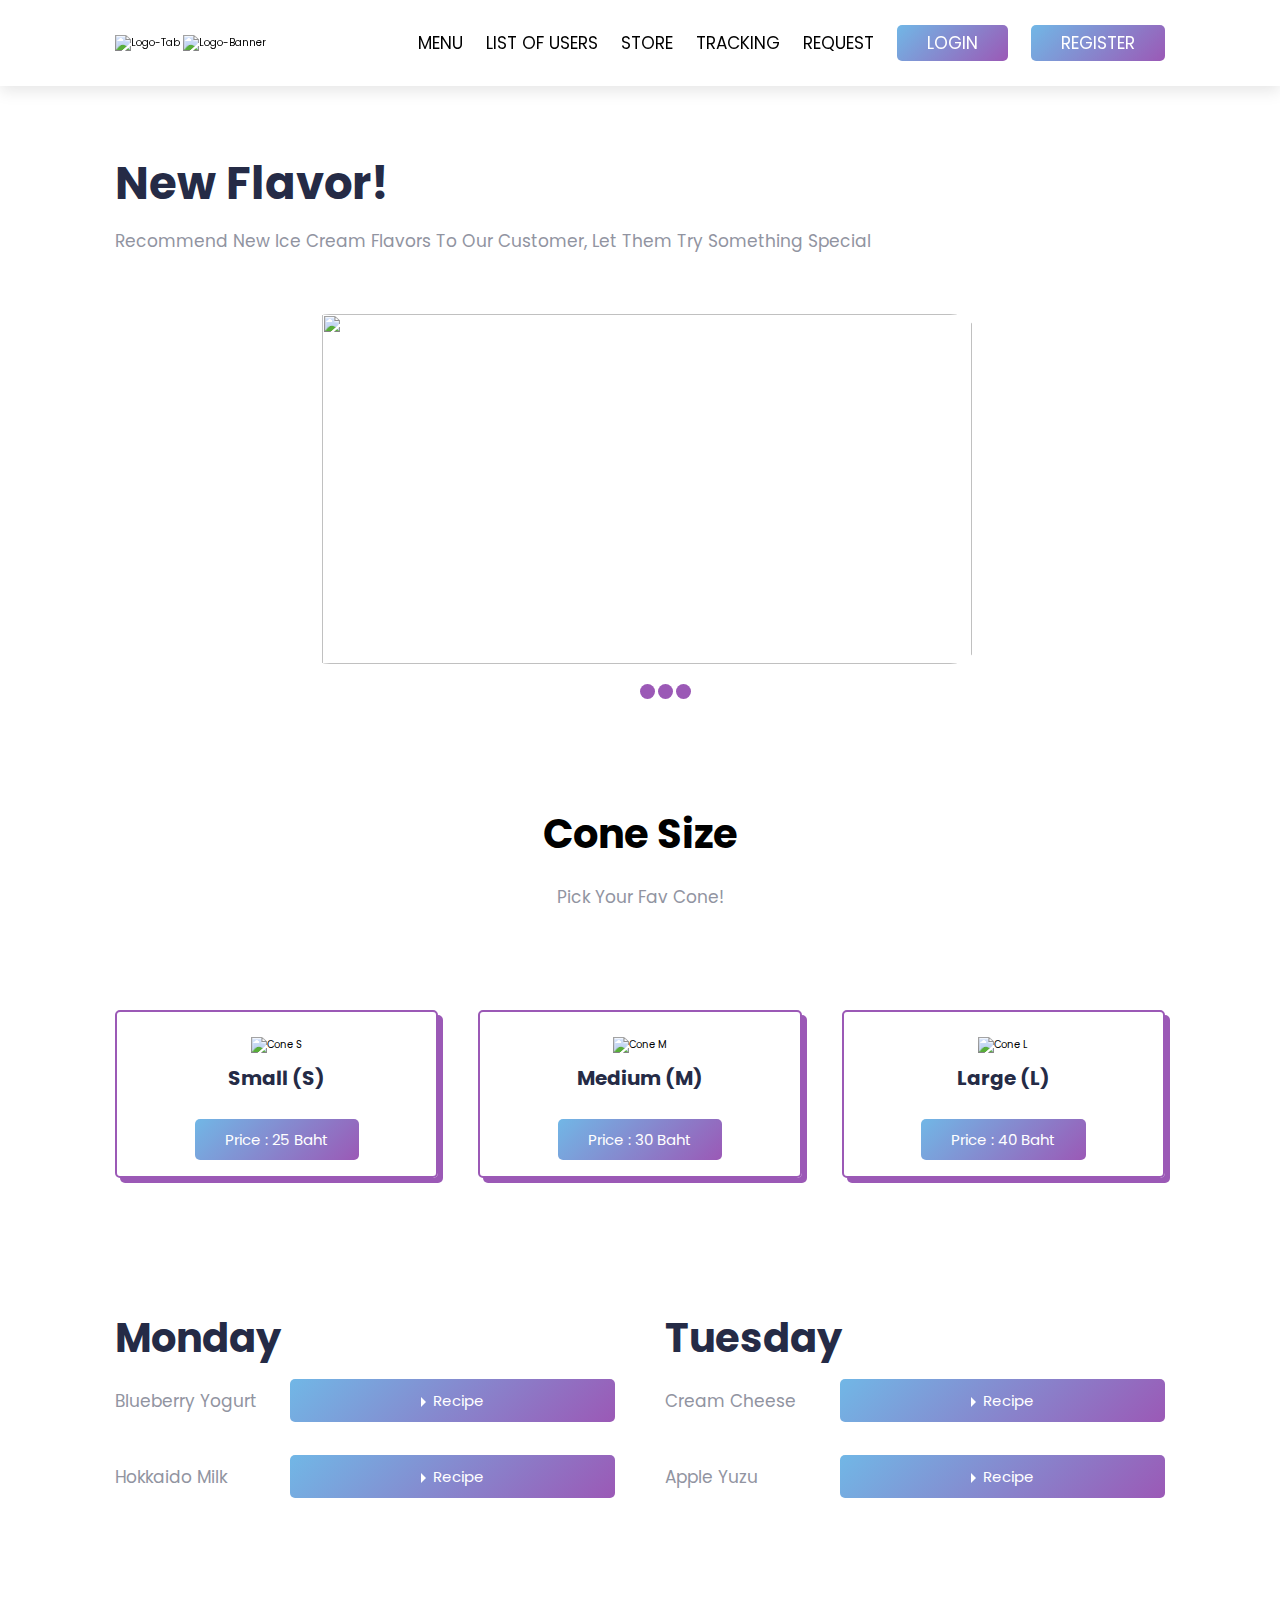
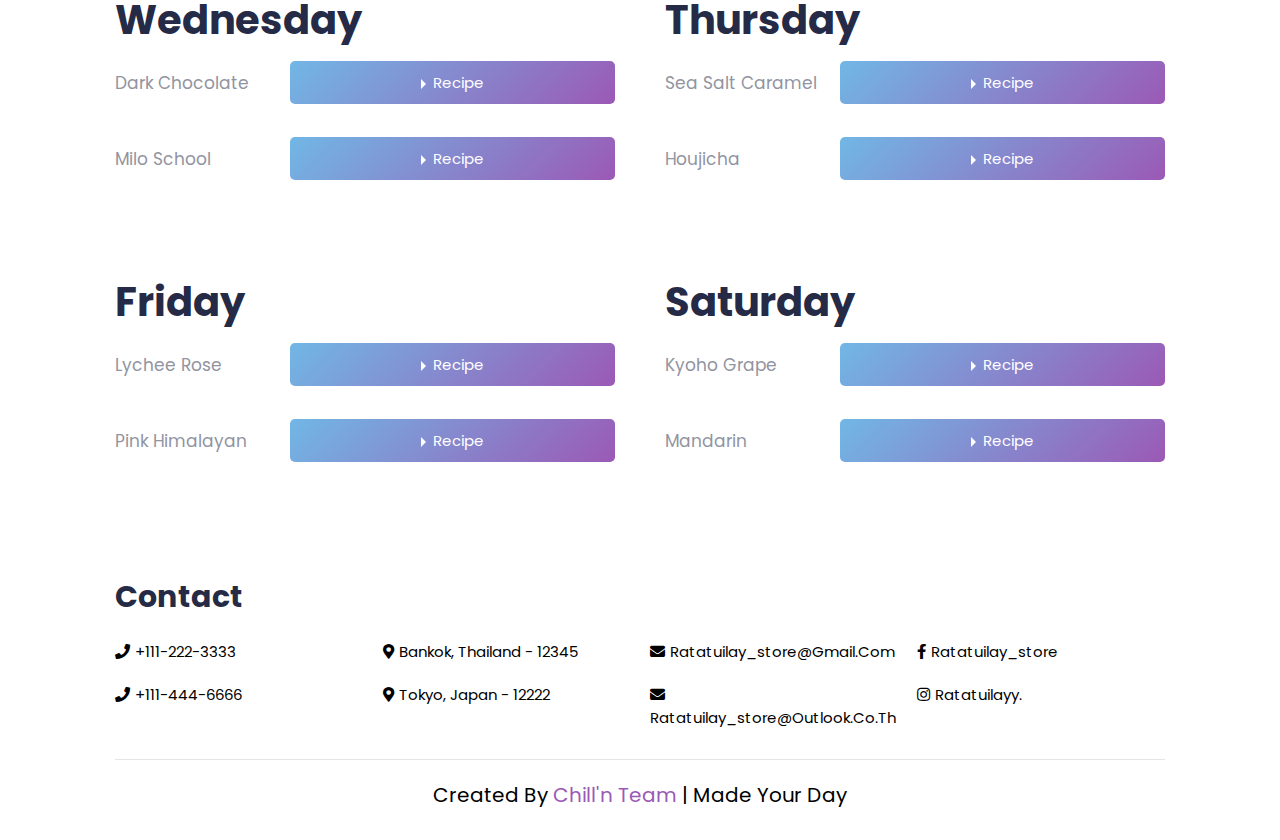
==== commit 4325aaef: "master" ====
--- a/src/main/resources/templates/index.html
+++ b/src/main/resources/templates/index.html
@@ -532,7 +532,7 @@
         />
       </div>
       <nav class="navbar">
-        <a th:href="@{/}">MANU</a>
+        <a th:href="@{/}">MENU</a>
         <a th:href="@{/users}">List of Users</a>
         <a th:href="@{/store}">Store</a>
         <a th:href="@{/request}">Tracking</a>
